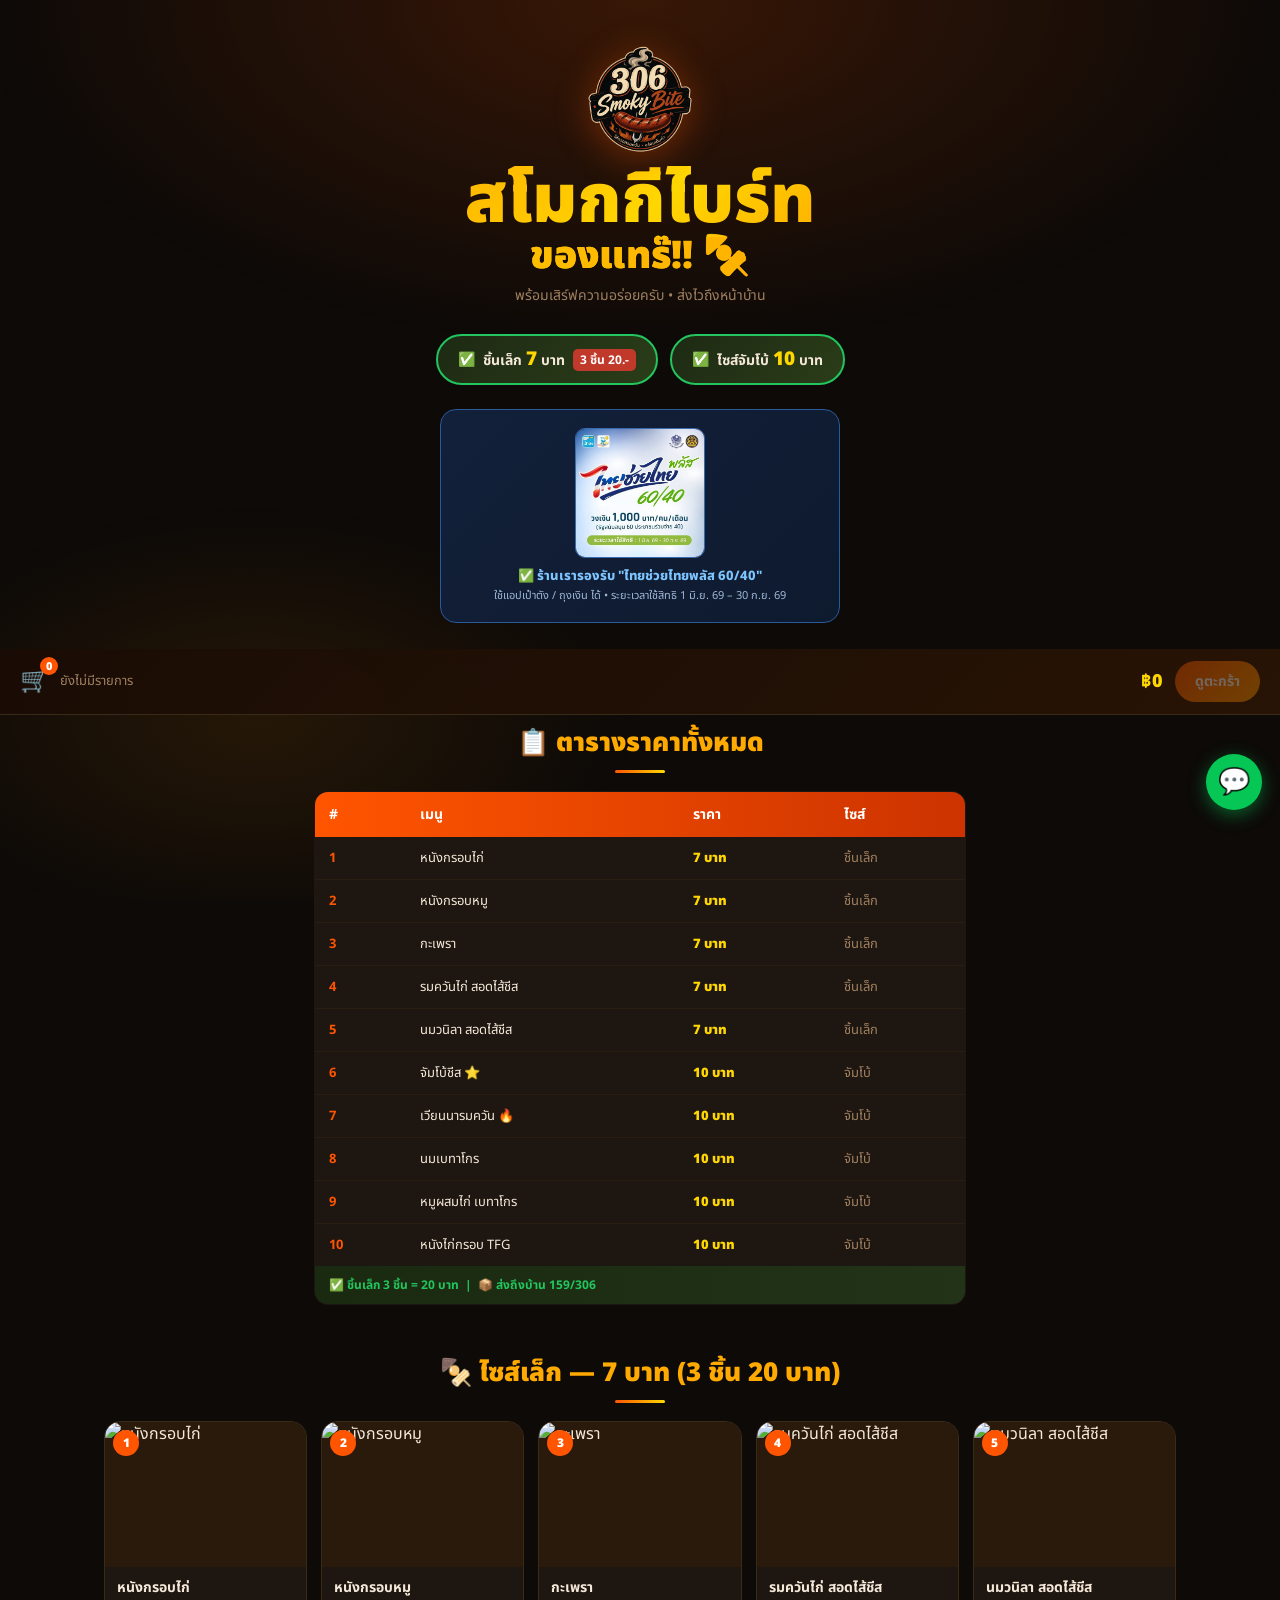
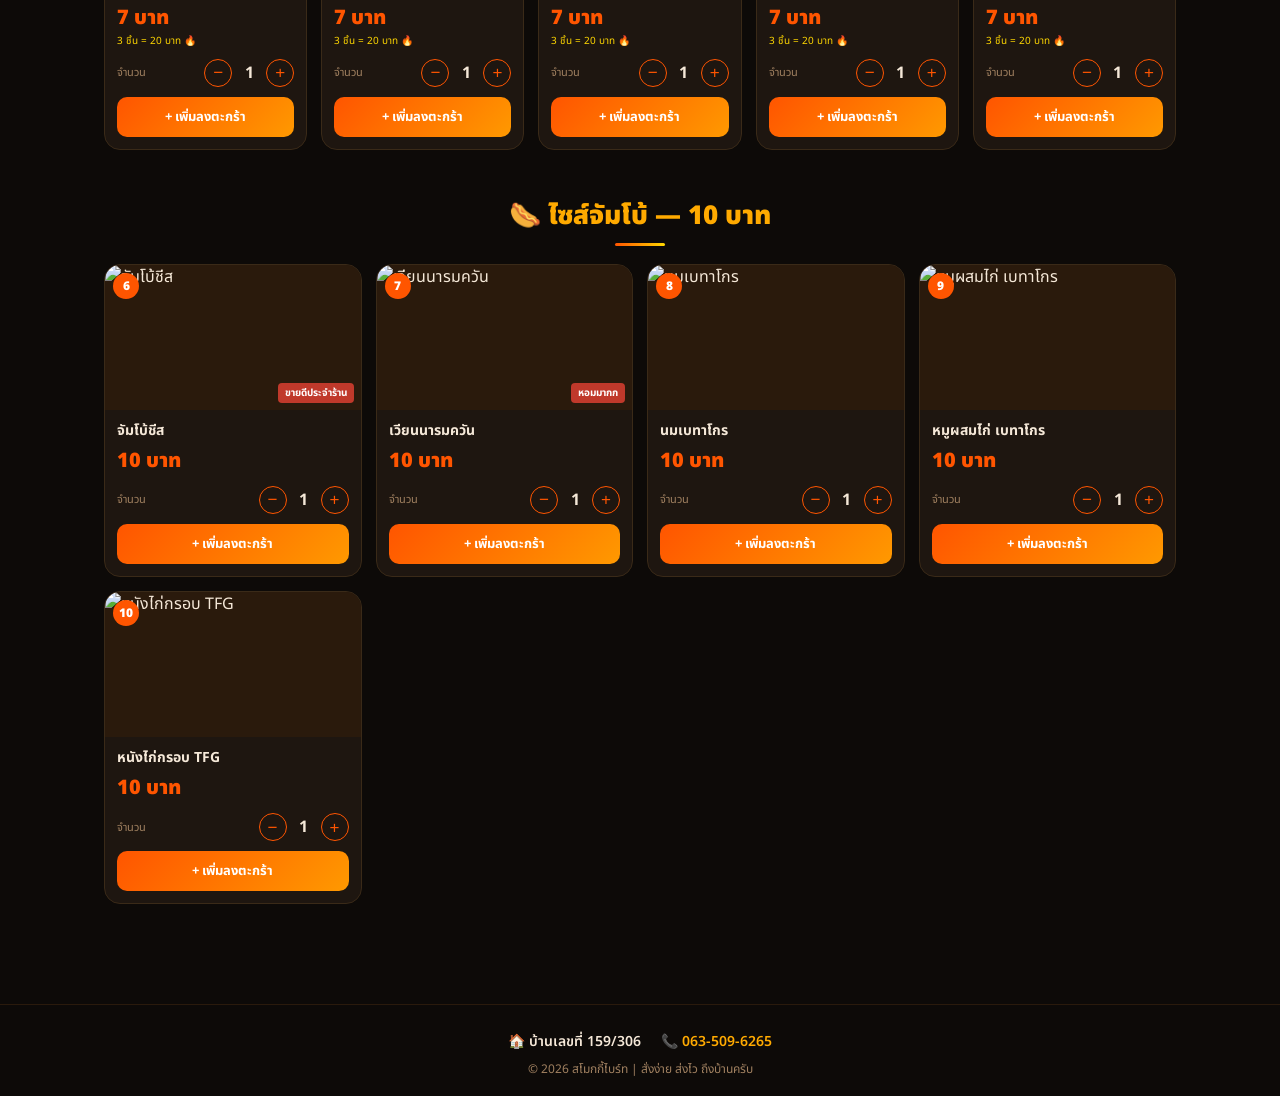
==== index.html @ 05c61c00 "Add files via upload" ====
<!DOCTYPE html>
<html lang="th">
<head>
<meta charset="UTF-8">
<meta name="viewport" content="width=device-width, initial-scale=1.0">
<title>สโมกกี้ไบร์ท 🔥 สั่งได้เลย!</title>
<link href="https://fonts.googleapis.com/css2?family=Noto+Sans+Thai:wght@300;400;600;700;900&display=swap" rel="stylesheet">
<link rel="stylesheet" href="styles.css">
<link rel="icon" type="image/png" href="logo.png">
</head>
<body>

<!-- ════ HEADER ════ -->
<div class="header">
  <img class="logo" src="logo.png" alt="306 Smoky Bite">
  <h1>สโมกกี้ไบร์ท<span>ของแทร๊!! 🍢</span></h1>
  <p class="header-sub">พร้อมเสิร์ฟความอร่อยครับ • ส่งไวถึงหน้าบ้าน</p>
</div>

<!-- ════ PROMO BAR ════ -->
<div class="promo-bar">
  <div class="badge"><span>✅</span><span>ชิ้นเล็ก <span class="price">7</span> บาท</span><span class="ptag">3 ชิ้น 20.-</span></div>
  <div class="badge"><span>✅</span><span>ไซส์จัมโบ้ <span class="price">10</span> บาท</span></div>
</div>

<!-- ════ THAI CHAI THAI PLUS BANNER ════ -->
<div class="gov-banner">
  <img src="thaichaithai-promo.jpg" alt="ไทยช่วยไทยพลัส 60/40" width="130" loading="lazy">
  <div class="gov-banner-text">
    <div class="gov-banner-title">✅ ร้านเรารองรับ "ไทยช่วยไทยพลัส 60/40"</div>
    <div class="gov-banner-sub">ใช้แอปเป๋าตัง / ถุงเงิน ได้ • ระยะเวลาใช้สิทธิ 1 มิ.ย. 69 – 30 ก.ย. 69</div>
  </div>
</div>

<!-- ════ CART BAR ════ -->
<div class="cart-bar">
  <div class="cart-info">
    <div class="cart-icon">🛒<span class="cart-count" id="cartCount">0</span></div>
    <div class="cart-summary" id="cartSummary">ยังไม่มีรายการ</div>
  </div>
  <div class="cart-total" id="cartTotal">฿0</div>
  <button class="btn-checkout" id="btnCheckout" onclick="openCart()" disabled>ดูตะกร้า</button>
</div>

<!-- ════ PRICE TABLE ════ -->
<div class="section-title">📋 ตารางราคาทั้งหมด</div>
<div class="price-table-wrap">
  <table class="price-table">
    <thead><tr><th>#</th><th>เมนู</th><th>ราคา</th><th>ไซส์</th></tr></thead>
    <tbody>
      <tr><td class="num-col">1</td><td>หนังกรอบไก่</td><td class="price-col">7 บาท</td><td class="size-col">ชิ้นเล็ก</td></tr>
      <tr><td class="num-col">2</td><td>หนังกรอบหมู</td><td class="price-col">7 บาท</td><td class="size-col">ชิ้นเล็ก</td></tr>
      <tr><td class="num-col">3</td><td>กะเพรา</td><td class="price-col">7 บาท</td><td class="size-col">ชิ้นเล็ก</td></tr>
      <tr><td class="num-col">4</td><td>รมควันไก่ สอดไส้ชีส</td><td class="price-col">7 บาท</td><td class="size-col">ชิ้นเล็ก</td></tr>
      <tr><td class="num-col">5</td><td>นมวนิลา สอดไส้ชีส</td><td class="price-col">7 บาท</td><td class="size-col">ชิ้นเล็ก</td></tr>
      <tr><td class="num-col">6</td><td>จัมโบ้ชีส ⭐</td><td class="price-col">10 บาท</td><td class="size-col">จัมโบ้</td></tr>
      <tr><td class="num-col">7</td><td>เวียนนารมควัน 🔥</td><td class="price-col">10 บาท</td><td class="size-col">จัมโบ้</td></tr>
      <tr><td class="num-col">8</td><td>นมเบทาโกร</td><td class="price-col">10 บาท</td><td class="size-col">จัมโบ้</td></tr>
      <tr><td class="num-col">9</td><td>หมูผสมไก่ เบทาโกร</td><td class="price-col">10 บาท</td><td class="size-col">จัมโบ้</td></tr>
      <tr><td class="num-col">10</td><td>หนังไก่กรอบ TFG</td><td class="price-col">10 บาท</td><td class="size-col">จัมโบ้</td></tr>
    </tbody>
    <tfoot><tr class="tfoot-row"><td colspan="4">✅ ชิ้นเล็ก 3 ชิ้น = 20 บาท &nbsp;|&nbsp; 📦 ส่งถึงบ้าน 159/306</td></tr></tfoot>
  </table>
</div>

<!-- ════ PRODUCT GRIDS ════ -->
<div class="section-title">🍢 ไซส์เล็ก — 7 บาท (3 ชิ้น 20 บาท)</div>
<div class="container">
  <div class="grid-5" id="grid-small"></div>
  <div class="section-title" style="padding-top:10px">🌭 ไซส์จัมโบ้ — 10 บาท</div>
  <div class="grid-4" id="grid-jumbo"></div>
</div>

<!-- ════ FOOTER ════ -->
<div class="footer">
  <div class="contact-row">
    <span>🏠 บ้านเลขที่ 159/306</span>
    <span>📞 <a href="tel:0635096265">063-509-6265</a></span>
  </div>
  © 2026 สโมกกี้ไบร์ท | สั่งง่าย ส่งไว ถึงบ้านครับ
</div>

<!-- ════ LINE FAB ════ -->
<a class="line-fab" href="https://line.me/ti/p/@651yehql" target="_blank">💬</a>

<!-- ════ TOAST ════ -->
<div class="toast" id="toast"></div>

<!-- ════ CART MODAL ════ -->
<div class="modal-bg" id="modalBg" onclick="closeCartOutside(event)">
  <div class="modal">
    <div class="modal-head">
      <div class="modal-head-left">
        <div class="modal-head-icon">🛒</div>
        <div>
          <h2>ตะกร้าสินค้า</h2>
          <div class="modal-head-sub" id="modalHeadSub">กำลังโหลด...</div>
        </div>
      </div>
      <button class="modal-close" onclick="closeCart()">✕</button>
    </div>
    <div class="modal-body" id="modalBody"></div>
    <div class="modal-foot">
      <button class="btn-line" id="btnLine" onclick="sendToLine()">
        <span>💬</span>
        <span>
          สั่งผ่าน LINE ทันที!
          <span class="btn-line-sub">กดเพื่อส่งออเดอร์ไปหาร้าน</span>
        </span>
      </button>
    </div>
  </div>
</div>

<script src="main.js"></script>
</body>
</html>
---- styles.css ----
:root{
  --fire:#ff5500;--fire2:#ffaa00;--gold:#ffd700;
  --dark:#0d0a08;--dark2:#1a1208;--card:#1e1610;
  --border:#3a2a18;--text:#f5e8d8;--muted:#a08060;--green:#22c55e;
  --modal-bg:#12100e;--modal-card:#1c1812;--modal-border:#2e2018;
  --input-bg:#0e0c0a;
}
*{margin:0;padding:0;box-sizing:border-box;}
img{max-width:100%;}
body{background:var(--dark);color:var(--text);font-family:"Noto Sans Thai",sans-serif;min-height:100vh;overflow-x:hidden;}
body::before{content:"";position:fixed;inset:0;background:radial-gradient(ellipse 80% 60% at 50% 0%,rgba(255,85,0,0.18) 0%,transparent 65%),radial-gradient(ellipse 50% 40% at 20% 80%,rgba(255,140,0,0.10) 0%,transparent 60%);pointer-events:none;z-index:0;}
.header{position:relative;z-index:1;text-align:center;padding:40px 20px 28px;}
.logo{width:clamp(84px,18vw,120px);height:clamp(84px,18vw,120px);object-fit:contain;display:block;margin:0 auto 6px;filter:drop-shadow(0 6px 18px rgba(255,85,0,0.35));animation:logoFloat 3s ease-in-out infinite;}
@keyframes logoFloat{0%,100%{transform:translateY(0)}50%{transform:translateY(-5px)}}
.header h1{font-size:clamp(34px,8vw,68px);font-weight:900;background:linear-gradient(135deg,#ff7700,#ffd700,#ff5500);-webkit-background-clip:text;-webkit-text-fill-color:transparent;background-clip:text;line-height:1.05;}
.header h1 span{display:block;font-size:clamp(20px,4vw,38px);background:linear-gradient(90deg,#ffd700,#ff9900);-webkit-background-clip:text;background-clip:text;-webkit-text-fill-color:transparent;}
.header-sub{margin-top:8px;color:var(--muted);font-size:14px;}
.promo-bar{position:relative;z-index:1;display:flex;gap:12px;justify-content:center;flex-wrap:wrap;padding:0 20px 24px;}
.gov-banner{position:relative;z-index:1;width:calc(100% - 40px);max-width:400px;margin:0 auto 26px;padding:18px 20px;display:flex;flex-direction:column;align-items:center;text-align:center;gap:10px;background:linear-gradient(135deg,#12203a,#0e1a2e);border:1.5px solid #2a5a9a;border-radius:16px;}
.gov-banner img{display:block;width:130px;height:auto;max-width:100%;border-radius:10px;object-fit:contain;border:1px solid #3a6ab0;}
.gov-banner-text{width:100%;}
.gov-banner-title{font-size:13px;font-weight:800;color:#7ec4ff;margin-bottom:3px;line-height:1.3;}
.gov-banner-sub{font-size:11px;color:#9fb8d8;line-height:1.4;}
.badge{background:linear-gradient(135deg,#1e2a14,#2a3d18);border:2px solid var(--green);border-radius:50px;padding:9px 20px;display:flex;align-items:center;gap:8px;font-size:14px;font-weight:700;}
.badge .price{color:var(--gold);font-size:19px;font-weight:900;}
.badge .ptag{background:#c0392b;color:white;border-radius:5px;padding:2px 7px;font-size:12px;}
.cart-bar{position:sticky;top:0;z-index:100;background:linear-gradient(135deg,#1a0c05ee,#2a1505ee);backdrop-filter:blur(10px);border-bottom:1px solid var(--border);padding:12px 20px;display:flex;align-items:center;justify-content:space-between;gap:12px;}
.cart-info{display:flex;align-items:center;gap:10px;flex:1;min-width:0;}
.cart-icon{font-size:24px;position:relative;}
.cart-count{position:absolute;top:-6px;right:-8px;background:var(--fire);color:white;width:18px;height:18px;border-radius:50%;font-size:11px;font-weight:900;display:flex;align-items:center;justify-content:center;}
.cart-summary{font-size:13px;color:var(--muted);white-space:nowrap;overflow:hidden;text-overflow:ellipsis;}
.cart-total{font-size:18px;font-weight:900;color:var(--gold);white-space:nowrap;}
.btn-checkout{padding:10px 20px;background:linear-gradient(135deg,#ff5500,#ff9900);border:none;border-radius:50px;color:white;font-family:inherit;font-size:14px;font-weight:700;cursor:pointer;white-space:nowrap;transition:opacity 0.2s,transform 0.15s;}
.btn-checkout:hover{opacity:0.88;transform:scale(0.97);}
.btn-checkout:disabled{opacity:0.35;cursor:default;transform:none;}
.section-title{position:relative;z-index:1;text-align:center;padding:8px 20px 18px;font-size:clamp(18px,4.5vw,26px);font-weight:900;color:var(--fire2);}
.section-title::after{content:"";display:block;width:50px;height:3px;background:linear-gradient(90deg,var(--fire),var(--gold));border-radius:2px;margin:7px auto 0;}
.container{position:relative;z-index:1;max-width:1100px;margin:0 auto;padding:0 14px 100px;}
.grid-5{display:grid;grid-template-columns:repeat(auto-fill,minmax(180px,1fr));gap:14px;margin-bottom:36px;}
.grid-4{display:grid;grid-template-columns:repeat(auto-fill,minmax(215px,1fr));gap:14px;}
.card{background:var(--card);border:1px solid var(--border);border-radius:16px;overflow:hidden;transition:transform 0.25s,box-shadow 0.25s,border-color 0.25s;}
.card:hover{transform:translateY(-4px);box-shadow:0 10px 28px rgba(255,100,0,0.22);border-color:var(--fire);}
.card-img-wrap{position:relative;height:145px;overflow:hidden;background:#2a1a0c;}
.card-img-wrap img{width:100%;height:100%;object-fit:cover;transition:transform 0.4s;display:block;}
.card:hover .card-img-wrap img{transform:scale(1.06);}
.card-num{position:absolute;top:8px;left:8px;background:var(--fire);color:white;width:26px;height:26px;border-radius:50%;display:flex;align-items:center;justify-content:center;font-weight:900;font-size:12px;z-index:2;}
.best-tag{position:absolute;bottom:7px;right:7px;background:#c0392b;color:white;font-size:10px;font-weight:700;padding:2px 7px;border-radius:4px;z-index:2;}
.card-body{padding:12px;}
.card-body h3{font-size:14px;font-weight:700;margin-bottom:6px;line-height:1.3;}
.card-price{font-size:20px;font-weight:900;color:var(--fire);}
.card-promo{font-size:10px;color:var(--gold);margin-bottom:10px;}
.qty-row{display:flex;align-items:center;gap:8px;margin:10px 0;}
.qty-row label{font-size:11px;color:var(--muted);flex:1;}
.qty-ctrl{display:flex;align-items:center;gap:6px;}
.qty-btn{width:28px;height:28px;border-radius:50%;border:1px solid var(--fire);background:transparent;color:var(--fire);font-size:17px;cursor:pointer;display:flex;align-items:center;justify-content:center;transition:background 0.2s,color 0.2s;line-height:1;}
.qty-btn:hover{background:var(--fire);color:white;}
.qty-num{font-size:16px;font-weight:700;min-width:22px;text-align:center;}
.opt-row{margin-bottom:10px;}
.opt-row label{display:block;font-size:11px;color:var(--muted);margin-bottom:6px;}
.sauce-grid{display:grid;grid-template-columns:1fr 1fr;gap:5px;}
.sauce-chk{display:flex;align-items:center;gap:0;cursor:pointer;}
.sauce-chk input[type=checkbox]{display:none;}
.sauce-chk span{
  display:flex;align-items:center;gap:5px;
  padding:5px 8px;width:100%;
  border-radius:8px;font-size:11px;font-weight:600;
  border:1.5px solid var(--border);color:var(--muted);
  transition:all 0.15s;cursor:pointer;user-select:none;line-height:1.2;
}
.sauce-chk input[type=checkbox]:checked + span{
  border-color:var(--fire2);color:var(--fire2);background:rgba(255,170,0,0.10);
}
.btn-add{width:100%;padding:10px;border:none;border-radius:10px;background:linear-gradient(135deg,#ff5500,#ff9900);color:white;font-family:inherit;font-size:13px;font-weight:700;cursor:pointer;transition:opacity 0.2s,transform 0.15s;}
.btn-add:hover{opacity:0.87;transform:scale(0.98);}
.btn-add:active{transform:scale(0.95);}
.btn-add.added{background:linear-gradient(135deg,#22c55e,#16a34a);}
.price-table-wrap{position:relative;z-index:1;max-width:680px;margin:0 auto 40px;padding:0 14px;}
.price-table{width:100%;border-collapse:collapse;background:var(--card);border-radius:14px;overflow:hidden;border:1px solid var(--border);}
.price-table thead tr{background:linear-gradient(90deg,#ff5500,#cc3300);}
.price-table th{padding:12px 14px;text-align:left;font-size:14px;color:white;font-weight:700;}
.price-table td{padding:11px 14px;border-bottom:1px solid #2a1e12;font-size:13px;}
.price-table tr:last-child td{border-bottom:none;}
.price-table tr:hover td{background:rgba(255,85,0,0.05);}
.num-col{color:var(--fire);font-weight:700;}
.price-col{color:var(--gold);font-weight:900;font-size:15px;}
.size-col{color:var(--muted);font-size:11px;}
.tfoot-row{background:linear-gradient(90deg,#1a2a10,#223318);}
.tfoot-row td{color:var(--green);font-weight:700;font-size:12px;padding:10px 14px;}
.veg-row{display:flex;align-items:center;gap:10px;margin-bottom:10px;}
.veg-row label{font-size:11px;color:var(--muted);}
.veg-options{display:flex;gap:8px;}
.veg-opt{display:flex;align-items:center;gap:4px;cursor:pointer;}
.veg-opt input[type=radio]{display:none;}
.veg-opt span{padding:4px 12px;border-radius:20px;font-size:12px;font-weight:700;border:1.5px solid var(--border);color:var(--muted);transition:all 0.2s;cursor:pointer;user-select:none;}
.veg-opt input[type=radio]:checked + span{border-color:var(--green);color:var(--green);background:rgba(34,197,94,0.12);}
.footer{position:relative;z-index:1;text-align:center;padding:18px;border-top:1px solid #2a1a0c;color:var(--muted);font-size:12px;}
.footer a{color:var(--fire2);text-decoration:none;}
.contact-row{display:flex;justify-content:center;gap:20px;flex-wrap:wrap;margin:8px 0;}
.contact-row span{font-size:14px;color:var(--text);font-weight:600;}
.line-fab{position:fixed;right:18px;bottom:90px;width:56px;height:56px;background:#06c755;border-radius:50%;display:flex;align-items:center;justify-content:center;font-size:26px;text-decoration:none;box-shadow:0 5px 18px rgba(6,199,85,0.45);z-index:200;transition:transform 0.2s;animation:pulse-g 2.5s infinite;}
.line-fab:hover{transform:scale(1.1);}
@keyframes pulse-g{0%,100%{box-shadow:0 5px 18px rgba(6,199,85,0.45)}50%{box-shadow:0 5px 30px rgba(6,199,85,0.75)}}
.toast{position:fixed;top:20px;left:50%;transform:translateX(-50%) translateY(-80px);background:linear-gradient(135deg,#ff5500,#ff9900);color:white;padding:12px 24px;border-radius:50px;font-weight:700;font-size:14px;z-index:9999;transition:transform 0.35s cubic-bezier(.34,1.56,.64,1);white-space:nowrap;pointer-events:none;}
.toast.show{transform:translateX(-50%) translateY(0);}

/* ════ PRO MODAL ════ */
.modal-bg{display:none;position:fixed;inset:0;background:rgba(0,0,0,0.82);backdrop-filter:blur(8px);z-index:500;align-items:flex-end;justify-content:center;}
.modal-bg.open{display:flex;}
.modal{background:var(--modal-bg);border-radius:28px 28px 0 0;width:100%;max-width:560px;max-height:92vh;display:flex;flex-direction:column;border-top:1px solid rgba(255,120,0,0.35);box-shadow:0 -20px 60px rgba(0,0,0,0.7),0 -2px 0 rgba(255,100,0,0.25);animation:slideUp 0.38s cubic-bezier(.22,.8,.25,1);}
@keyframes slideUp{from{transform:translateY(100%);opacity:0}to{transform:translateY(0);opacity:1}}
.modal-head{padding:20px 24px 16px;display:flex;align-items:center;justify-content:space-between;border-bottom:1px solid var(--modal-border);flex-shrink:0;}
.modal-head-left{display:flex;align-items:center;gap:12px;}
.modal-head-icon{width:38px;height:38px;border-radius:10px;background:rgba(255,85,0,0.15);border:1px solid rgba(255,85,0,0.25);display:flex;align-items:center;justify-content:center;font-size:18px;}
.modal-head h2{font-size:17px;font-weight:800;color:var(--text);}
.modal-head-sub{font-size:11px;color:var(--muted);margin-top:1px;}
.modal-close{width:32px;height:32px;border-radius:8px;background:rgba(255,255,255,0.06);border:1px solid var(--modal-border);color:var(--muted);font-size:16px;cursor:pointer;display:flex;align-items:center;justify-content:center;transition:background 0.2s,color 0.2s;}
.modal-close:hover{background:rgba(255,255,255,0.12);color:var(--text);}
.modal-body{overflow-y:auto;flex:1;padding:0;}
.modal-body::-webkit-scrollbar{width:4px;}
.modal-body::-webkit-scrollbar-track{background:transparent;}
.modal-body::-webkit-scrollbar-thumb{background:var(--border);border-radius:4px;}
.cart-items-section{padding:16px 24px;}
.cart-item{display:flex;align-items:center;gap:14px;padding:14px 0;border-bottom:1px solid var(--modal-border);}
.cart-item:last-child{border-bottom:none;}
.ci-img{width:58px;height:58px;border-radius:12px;object-fit:cover;flex-shrink:0;border:1px solid var(--modal-border);}
.ci-info{flex:1;min-width:0;}
.ci-name{font-size:14px;font-weight:700;line-height:1.3;margin-bottom:3px;}
.ci-sauce{font-size:11px;color:var(--muted);display:inline-flex;align-items:center;gap:6px;background:rgba(255,255,255,0.04);border:1px solid var(--modal-border);border-radius:20px;padding:2px 8px;margin-bottom:8px;}
.ci-controls{display:flex;align-items:center;gap:10px;}
.ci-qbtn{width:26px;height:26px;border-radius:8px;border:1px solid var(--modal-border);background:rgba(255,255,255,0.04);color:var(--text);font-size:15px;cursor:pointer;display:flex;align-items:center;justify-content:center;transition:background 0.15s,border-color 0.15s;}
.ci-qbtn:hover{background:rgba(255,85,0,0.15);border-color:var(--fire);}
.ci-qnum{font-size:14px;font-weight:700;min-width:24px;text-align:center;}
.ci-right{display:flex;flex-direction:column;align-items:flex-end;gap:8px;flex-shrink:0;}
.ci-price{font-size:16px;font-weight:800;color:var(--gold);}
.ci-del{background:none;border:none;color:rgba(255,80,80,0.5);font-size:16px;cursor:pointer;padding:2px;line-height:1;transition:color 0.15s;}
.ci-del:hover{color:#ff5555;}
.cart-empty{display:flex;flex-direction:column;align-items:center;justify-content:center;padding:52px 20px;gap:10px;}
.cart-empty-icon{font-size:52px;opacity:0.35;}
.cart-empty-text{font-size:15px;color:var(--muted);font-weight:600;}
.cart-empty-sub{font-size:12px;color:#6a5040;}
.section-divider{display:flex;align-items:center;gap:10px;padding:0 24px;margin:4px 0;}
.section-divider::before,.section-divider::after{content:"";flex:1;height:1px;background:var(--modal-border);}
.section-divider span{font-size:10px;font-weight:700;letter-spacing:0.08em;color:var(--muted);text-transform:uppercase;white-space:nowrap;}
.order-summary{margin:0 16px 8px;background:var(--modal-card);border:1px solid var(--modal-border);border-radius:16px;overflow:hidden;}
.os-header{padding:12px 16px;background:rgba(255,85,0,0.08);border-bottom:1px solid var(--modal-border);font-size:12px;font-weight:700;color:var(--fire2);letter-spacing:0.04em;display:flex;align-items:center;gap:6px;}
.os-item{display:flex;justify-content:space-between;align-items:baseline;padding:10px 16px;border-bottom:1px solid rgba(46,32,24,0.6);font-size:13px;}
.os-item:last-child{border-bottom:none;}
.os-item-left{flex:1;min-width:0;}
.os-item-name{font-weight:600;margin-bottom:2px;}
.os-item-detail{font-size:10px;color:var(--muted);}
.os-item-price{font-weight:800;color:var(--gold);margin-left:12px;white-space:nowrap;}
.os-promo-tag{display:inline-block;font-size:9px;font-weight:700;background:rgba(255,85,0,0.18);color:var(--fire2);border-radius:4px;padding:1px 5px;margin-left:4px;vertical-align:middle;}
.os-total-row{display:flex;justify-content:space-between;align-items:center;padding:14px 16px;background:rgba(255,85,0,0.06);border-top:1px solid rgba(255,85,0,0.2);}
.os-total-label{font-size:13px;color:var(--muted);font-weight:600;}
.os-total-amount{font-size:24px;font-weight:900;color:var(--gold);}
.os-total-note{font-size:10px;color:var(--muted);text-align:right;margin-top:1px;}
.delivery-section{margin:0 16px 16px;background:var(--modal-card);border:1px solid var(--modal-border);border-radius:16px;overflow:hidden;}
.ds-header{padding:12px 16px;background:rgba(34,197,94,0.07);border-bottom:1px solid var(--modal-border);font-size:12px;font-weight:700;color:var(--green);letter-spacing:0.04em;display:flex;align-items:center;gap:6px;}
.ds-body{padding:14px 16px;}
.field-row{display:grid;grid-template-columns:1fr 1fr;gap:10px;margin-bottom:10px;}
.field-row.full{grid-template-columns:1fr;}
.field-wrap{display:flex;flex-direction:column;gap:5px;}
.field-label{font-size:10px;font-weight:700;letter-spacing:0.06em;color:var(--muted);text-transform:uppercase;}
.field-required{color:#e74c3c;margin-left:2px;}
.field-input{padding:11px 14px;background:var(--input-bg);border:1px solid var(--modal-border);border-radius:10px;color:var(--text);font-family:inherit;font-size:14px;transition:border-color 0.2s,box-shadow 0.2s;}
.field-input::placeholder{color:#4a3020;}
.field-input:focus{outline:none;border-color:rgba(255,85,0,0.5);box-shadow:0 0 0 3px rgba(255,85,0,0.08);}
.field-input.err{border-color:rgba(231,76,60,0.6);}
.field-textarea{resize:none;font-family:inherit;line-height:1.5;}
.field-err{font-size:10px;color:#e74c3c;margin-top:2px;display:none;}
.field-input.err ~ .field-err{display:block;}
.modal-foot{padding:14px 20px 24px;border-top:1px solid var(--modal-border);flex-shrink:0;}
.btn-line{width:100%;padding:15px;border:none;border-radius:14px;background:linear-gradient(135deg,#06c755,#04a844);color:white;font-family:inherit;font-size:16px;font-weight:700;cursor:pointer;transition:opacity 0.2s,transform 0.15s;display:flex;align-items:center;justify-content:center;gap:8px;letter-spacing:0.02em;}
.btn-line:hover{opacity:0.9;transform:scale(0.99);}
.btn-line:active{transform:scale(0.97);}
.btn-line-sub{font-size:11px;opacity:0.75;font-weight:400;display:block;margin-top:2px;}
.count-chip{display:inline-flex;align-items:center;justify-content:center;background:rgba(255,85,0,0.18);color:var(--fire2);border-radius:20px;padding:2px 8px;font-size:11px;font-weight:700;margin-left:4px;}
.modal-sauce-section{margin:0 16px 8px;background:var(--modal-card);border:1px solid var(--modal-border);border-radius:16px;overflow:hidden;}
.modal-sauce-item{padding:14px 16px;border-bottom:1px solid var(--modal-border);}
.modal-sauce-item:last-child{border-bottom:none;}
.msi-name{font-size:13px;font-weight:700;color:var(--fire2);margin-bottom:10px;display:flex;align-items:center;gap:6px;}
.msi-name::before{content:"🍢";font-size:12px;}
.msi-row{display:flex;align-items:flex-start;gap:10px;}
.msi-label{font-size:10px;font-weight:700;letter-spacing:0.06em;color:var(--muted);text-transform:uppercase;min-width:28px;padding-top:6px;}
.modal-sauce-grid{grid-template-columns:1fr 1fr 1fr;gap:4px;}
.msi-note{font-size:11px;color:var(--green);margin-top:10px;font-weight:600;display:flex;align-items:center;gap:4px;}
.success-screen{display:flex;flex-direction:column;align-items:center;justify-content:center;padding:48px 24px 32px;text-align:center;gap:0;min-height:300px;}
.success-glow{width:88px;height:88px;border-radius:50%;background:rgba(34,197,94,0.12);border:1px solid rgba(34,197,94,0.25);display:flex;align-items:center;justify-content:center;font-size:40px;margin-bottom:20px;animation:popIn 0.5s cubic-bezier(.34,1.56,.64,1);}
@keyframes popIn{0%{transform:scale(0);opacity:0}100%{transform:scale(1);opacity:1}}
.success-title{font-size:22px;font-weight:900;color:var(--green);margin-bottom:8px;}
.success-sub{font-size:13px;color:var(--muted);line-height:1.7;margin-bottom:20px;}
.success-countdown{font-size:12px;color:var(--fire2);font-weight:700;background:rgba(255,170,0,0.1);border:1px solid rgba(255,170,0,0.2);border-radius:20px;padding:5px 14px;margin-bottom:10px;}
.success-bar-wrap{width:120px;height:3px;background:rgba(255,255,255,0.08);border-radius:3px;overflow:hidden;}
.success-bar{height:100%;background:linear-gradient(90deg,var(--green),var(--fire2));border-radius:3px;width:100%;transition:width linear;}
@media(max-width:600px){.grid-5,.grid-4{grid-template-columns:repeat(2,1fr);}.cart-summary{display:none;}.field-row{grid-template-columns:1fr;}.modal{border-radius:20px 20px 0 0;}}
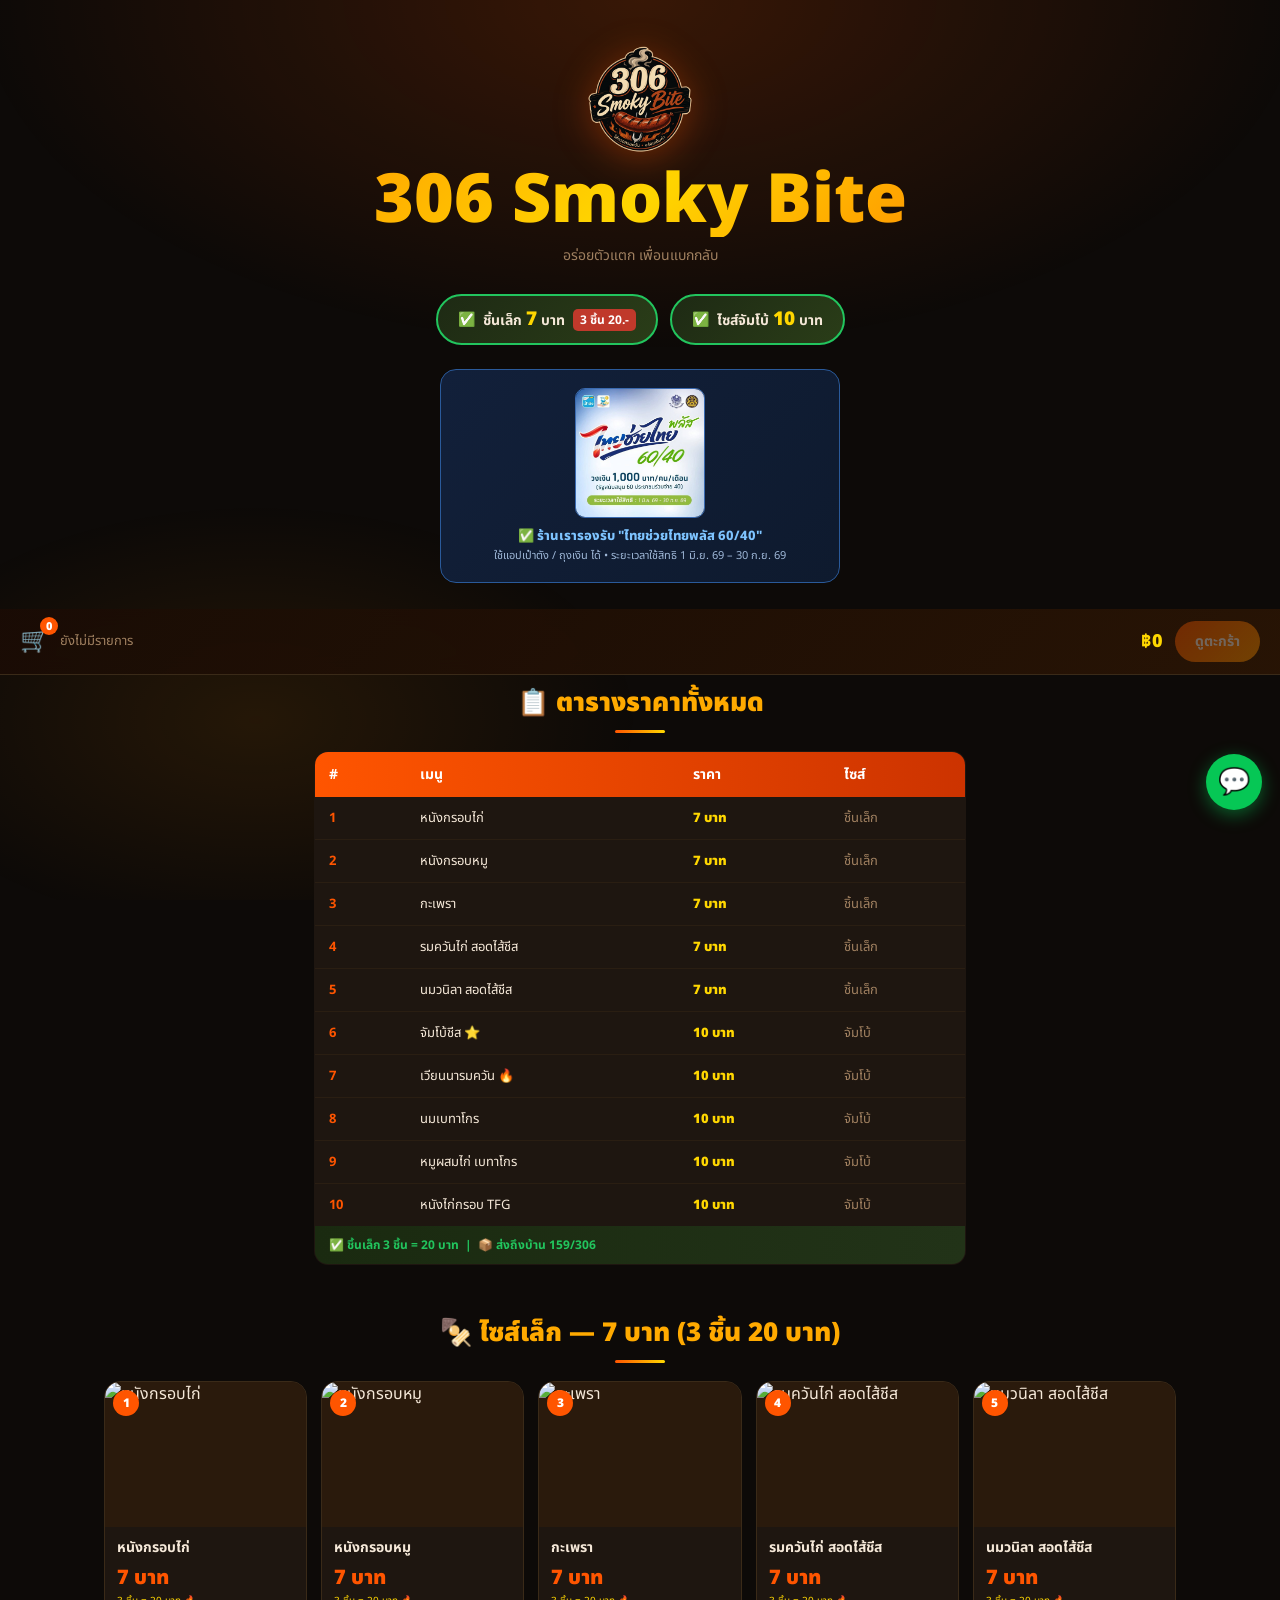
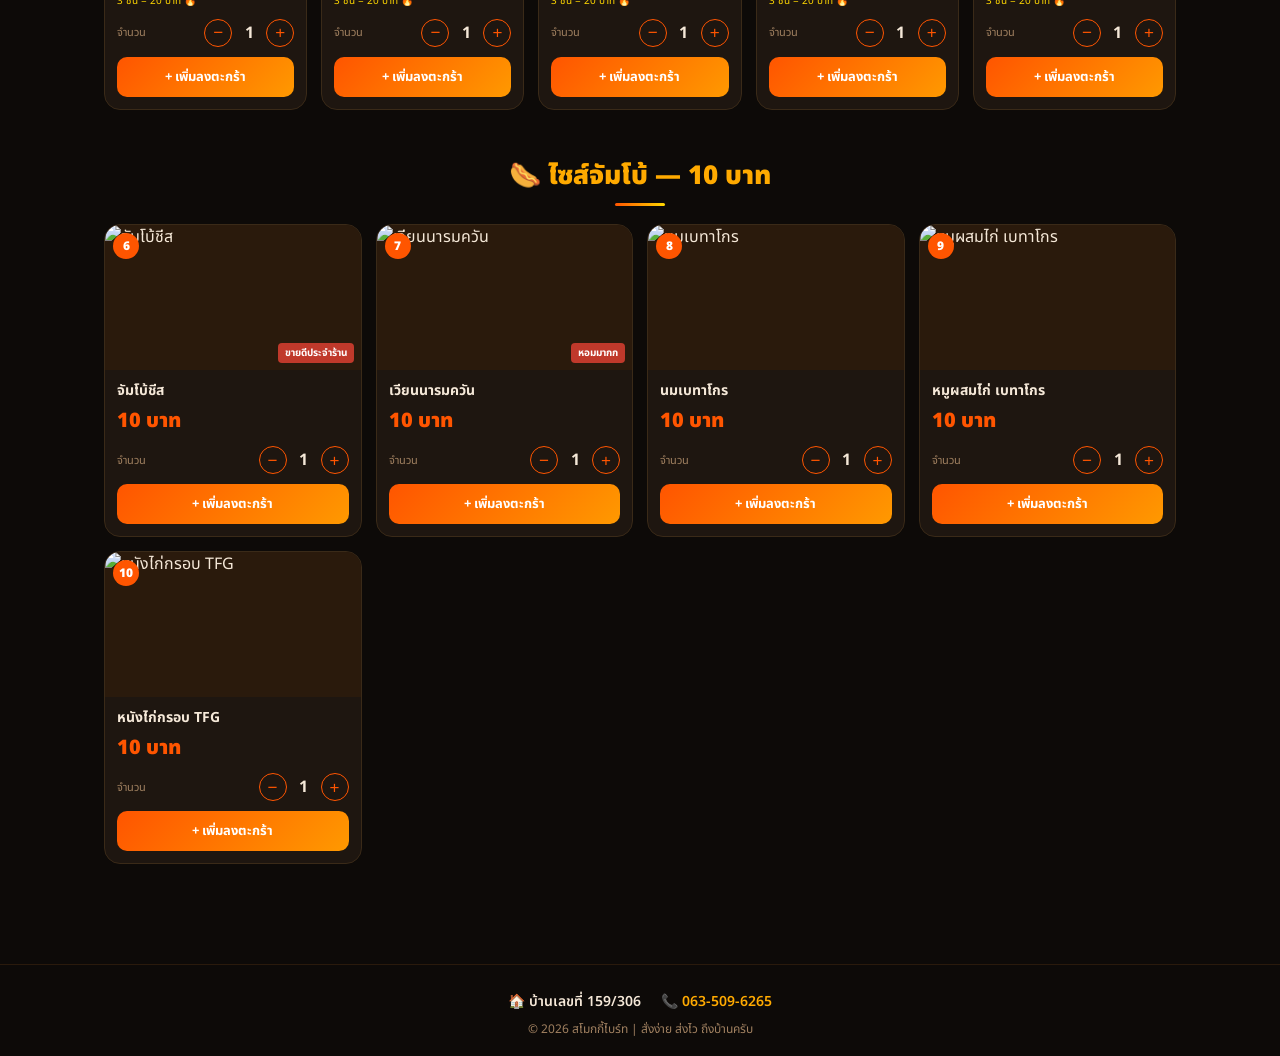
==== commit 018a1ac4: "Update index.html" ====
--- a/index.html
+++ b/index.html
@@ -13,8 +13,8 @@
 <!-- ════ HEADER ════ -->
 <div class="header">
   <img class="logo" src="logo.png" alt="306 Smoky Bite">
-  <h1>สโมกกี้ไบร์ท<span>ของแทร๊!! 🍢</span></h1>
-  <p class="header-sub">พร้อมเสิร์ฟความอร่อยครับ • ส่งไวถึงหน้าบ้าน</p>
+  <h1>306 Smoky Bite</h1>
+  <p class="header-sub">อร่อยตัวแตก เพื่อนแบกกลับ</p>
 </div>
 
 <!-- ════ PROMO BAR ════ -->
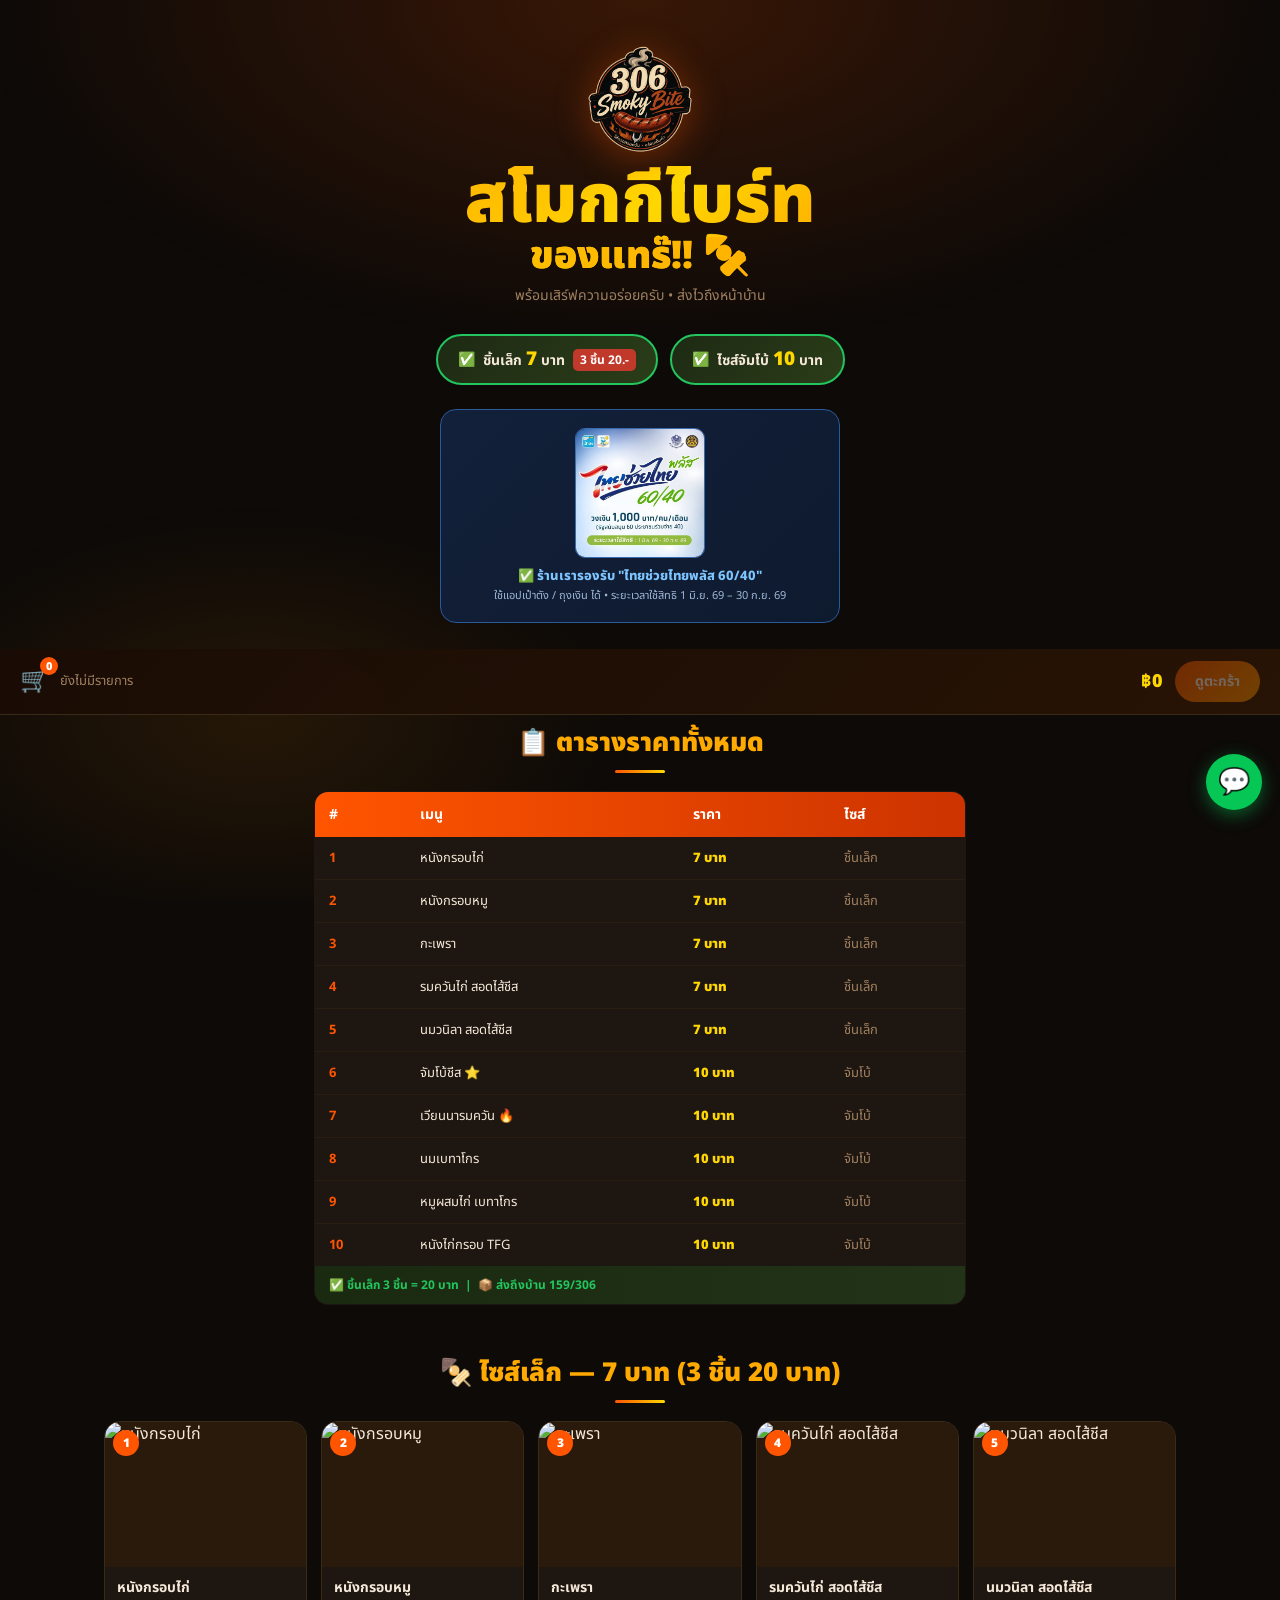
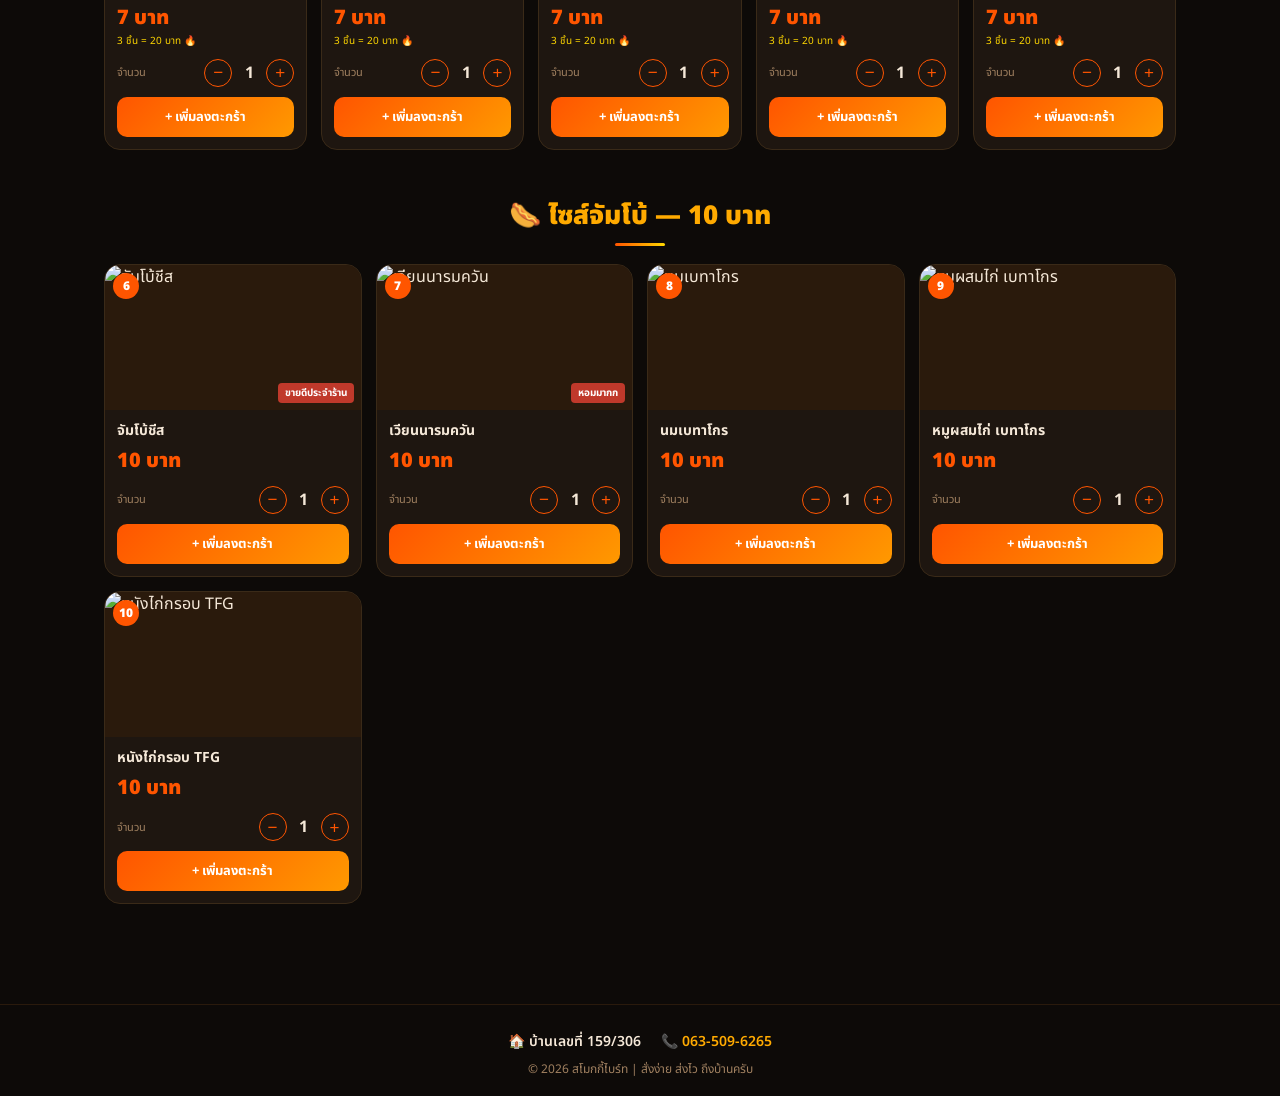
==== commit 8fff67d6: "Add files via upload" ====
--- a/index.html
+++ b/index.html
@@ -13,8 +13,8 @@
 <!-- ════ HEADER ════ -->
 <div class="header">
   <img class="logo" src="logo.png" alt="306 Smoky Bite">
-  <h1>306 Smoky Bite</h1>
-  <p class="header-sub">อร่อยตัวแตก เพื่อนแบกกลับ</p>
+  <h1>สโมกกี้ไบร์ท<span>ของแทร๊!! 🍢</span></h1>
+  <p class="header-sub">พร้อมเสิร์ฟความอร่อยครับ • ส่งไวถึงหน้าบ้าน</p>
 </div>
 
 <!-- ════ PROMO BAR ════ -->
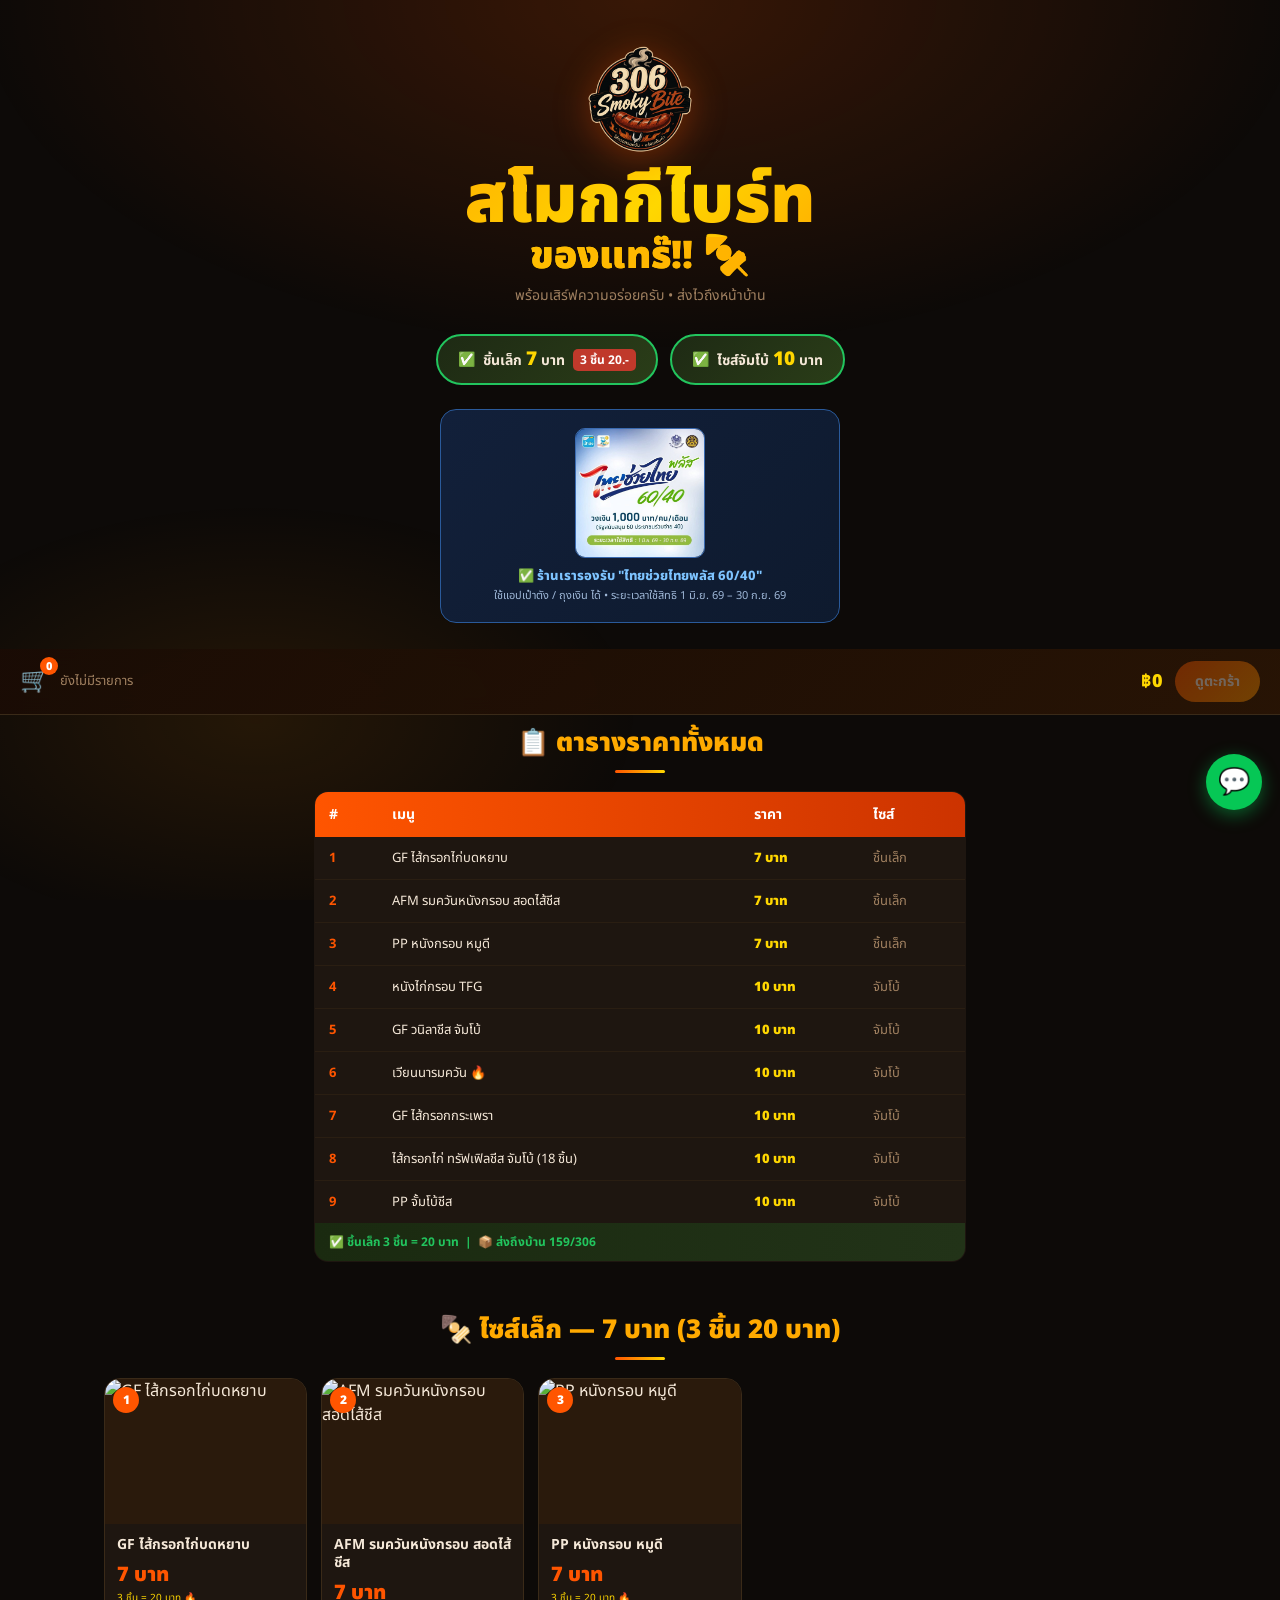
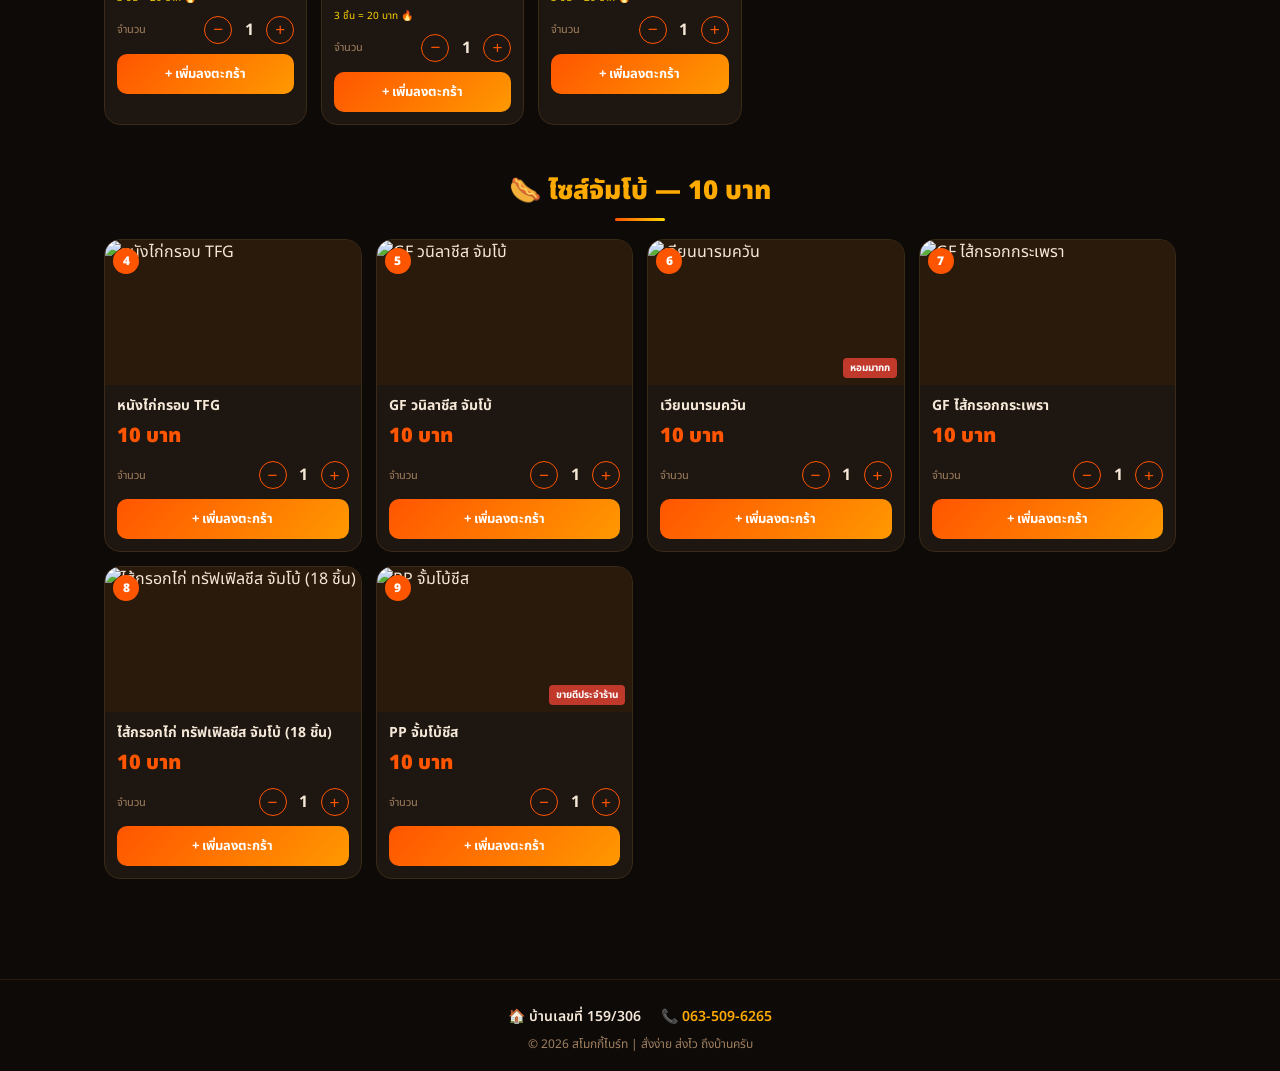
==== commit fe1d017b: "Update index.html" ====
--- a/index.html
+++ b/index.html
@@ -48,16 +48,17 @@
   <table class="price-table">
     <thead><tr><th>#</th><th>เมนู</th><th>ราคา</th><th>ไซส์</th></tr></thead>
     <tbody>
-      <tr><td class="num-col">1</td><td>หนังกรอบไก่</td><td class="price-col">7 บาท</td><td class="size-col">ชิ้นเล็ก</td></tr>
-      <tr><td class="num-col">2</td><td>หนังกรอบหมู</td><td class="price-col">7 บาท</td><td class="size-col">ชิ้นเล็ก</td></tr>
-      <tr><td class="num-col">3</td><td>กะเพรา</td><td class="price-col">7 บาท</td><td class="size-col">ชิ้นเล็ก</td></tr>
-      <tr><td class="num-col">4</td><td>รมควันไก่ สอดไส้ชีส</td><td class="price-col">7 บาท</td><td class="size-col">ชิ้นเล็ก</td></tr>
-      <tr><td class="num-col">5</td><td>นมวนิลา สอดไส้ชีส</td><td class="price-col">7 บาท</td><td class="size-col">ชิ้นเล็ก</td></tr>
-      <tr><td class="num-col">6</td><td>จัมโบ้ชีส ⭐</td><td class="price-col">10 บาท</td><td class="size-col">จัมโบ้</td></tr>
-      <tr><td class="num-col">7</td><td>เวียนนารมควัน 🔥</td><td class="price-col">10 บาท</td><td class="size-col">จัมโบ้</td></tr>
-      <tr><td class="num-col">8</td><td>นมเบทาโกร</td><td class="price-col">10 บาท</td><td class="size-col">จัมโบ้</td></tr>
-      <tr><td class="num-col">9</td><td>หมูผสมไก่ เบทาโกร</td><td class="price-col">10 บาท</td><td class="size-col">จัมโบ้</td></tr>
-      <tr><td class="num-col">10</td><td>หนังไก่กรอบ TFG</td><td class="price-col">10 บาท</td><td class="size-col">จัมโบ้</td></tr>
+      <tr><td class="num-col">1</td><td>GF ไส้กรอกไก่บดหยาบ</td><td class="price-col">7 บาท</td><td class="size-col">ชิ้นเล็ก</td></tr>
+  
+      <tr><td class="num-col">2</td><td>AFM รมควันหนังกรอบ สอดไส้ชีส</td><td class="price-col">7 บาท</td><td class="size-col">ชิ้นเล็ก</td></tr>
+     <tr><td class="num-col">3</td><td>PP หนังกรอบ หมูดี</td><td class="price-col">7 บาท</td><td class="size-col">ชิ้นเล็ก</td></tr>
+       <tr><td class="num-col">4</td><td>หนังไก่กรอบ TFG</td><td class="price-col">10 บาท</td><td class="size-col">จัมโบ้</td></tr>
+      <tr><td class="num-col">5</td><td>GF วนิลาชีส จัมโบ้</td><td class="price-col">10 บาท</td><td class="size-col">จัมโบ้</td></tr>
+      <tr><td class="num-col">6</td><td>เวียนนารมควัน 🔥</td><td class="price-col">10 บาท</td><td class="size-col">จัมโบ้</td></tr>
+      <tr><td class="num-col">7</td><td>GF ไส้กรอกกระเพรา</td><td class="price-col">10 บาท</td><td class="size-col">จัมโบ้</td></tr>
+      <tr><td class="num-col">8</td><td>ไส้กรอกไก่ ทรัฟเฟิลชีส จัมโบ้ (18 ชิ้น)</td><td class="price-col">10 บาท</td><td class="size-col">จัมโบ้</td></tr>
+       <tr><td class="num-col">9</td><td>PP จั้มโบ้ชีส</td><td class="price-col">10 บาท</td><td class="size-col">จัมโบ้</td></tr>
+   
     </tbody>
     <tfoot><tr class="tfoot-row"><td colspan="4">✅ ชิ้นเล็ก 3 ชิ้น = 20 บาท &nbsp;|&nbsp; 📦 ส่งถึงบ้าน 159/306</td></tr></tfoot>
   </table>
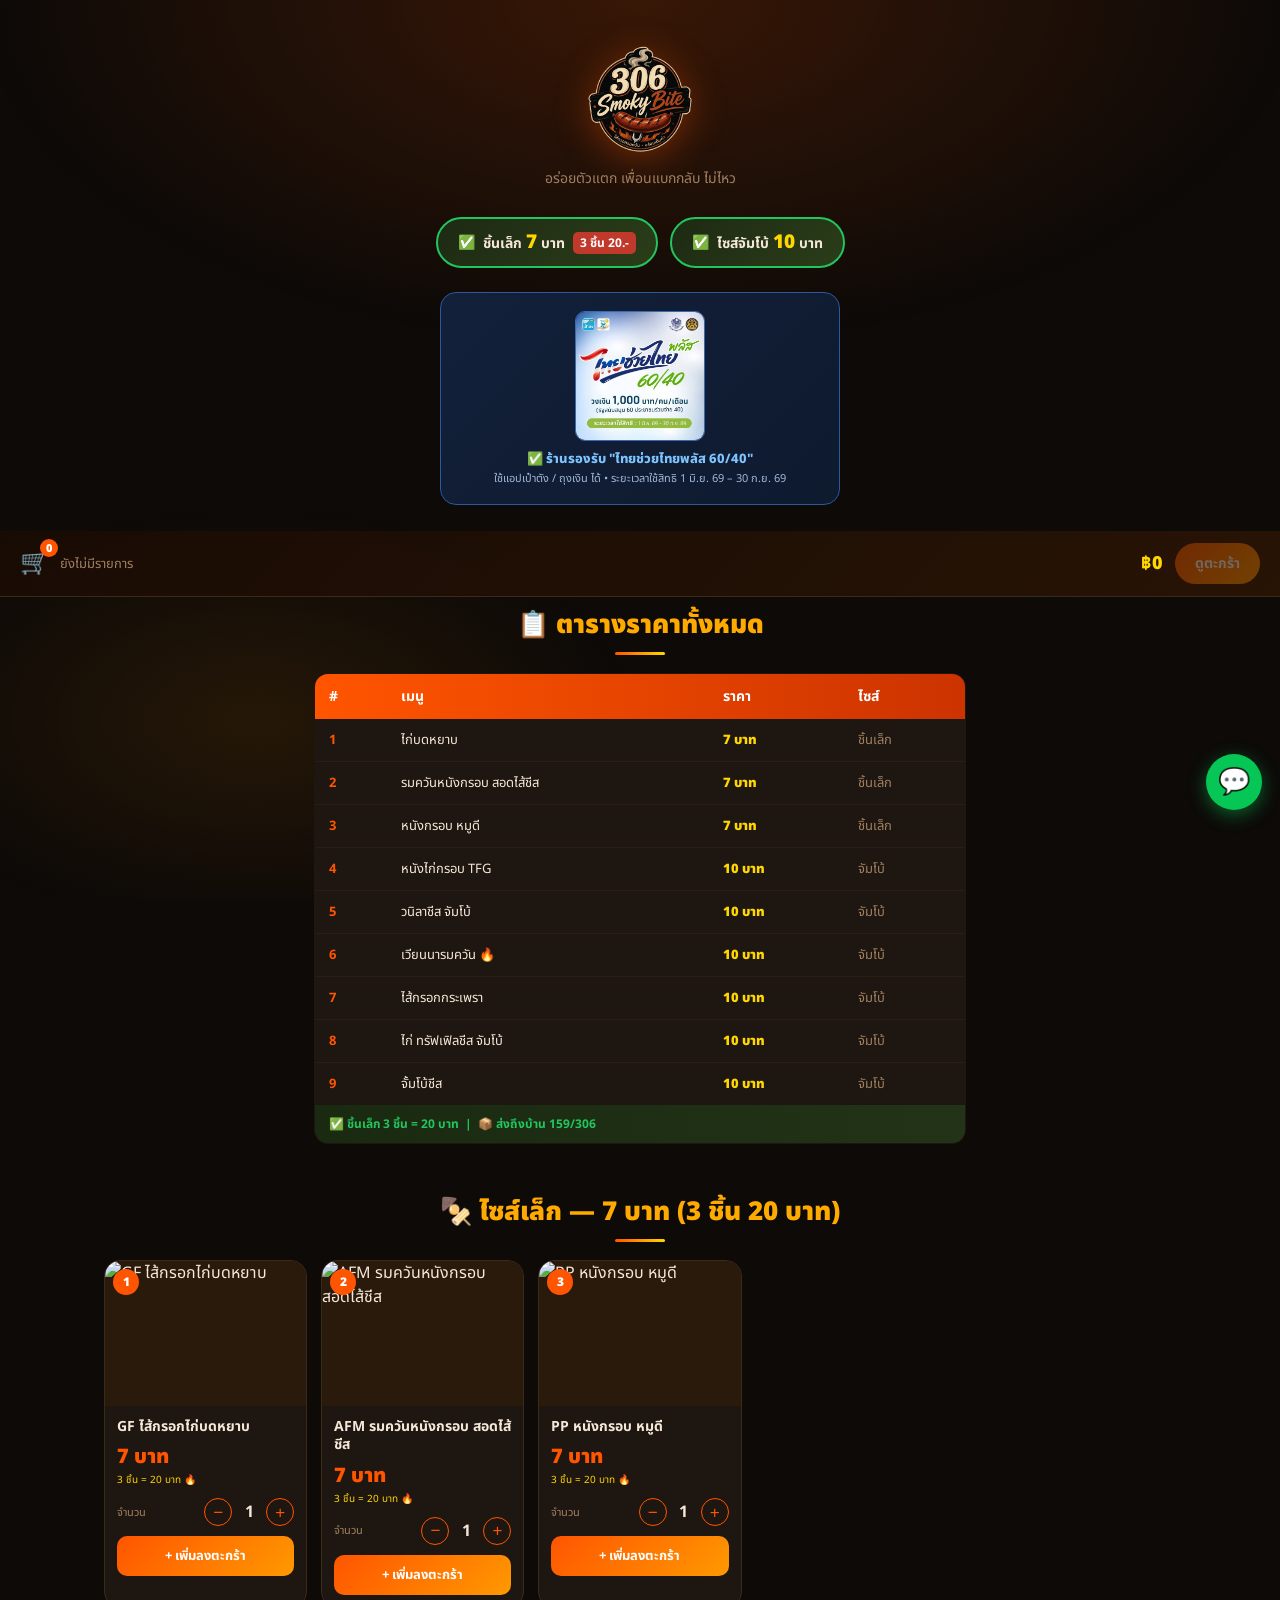
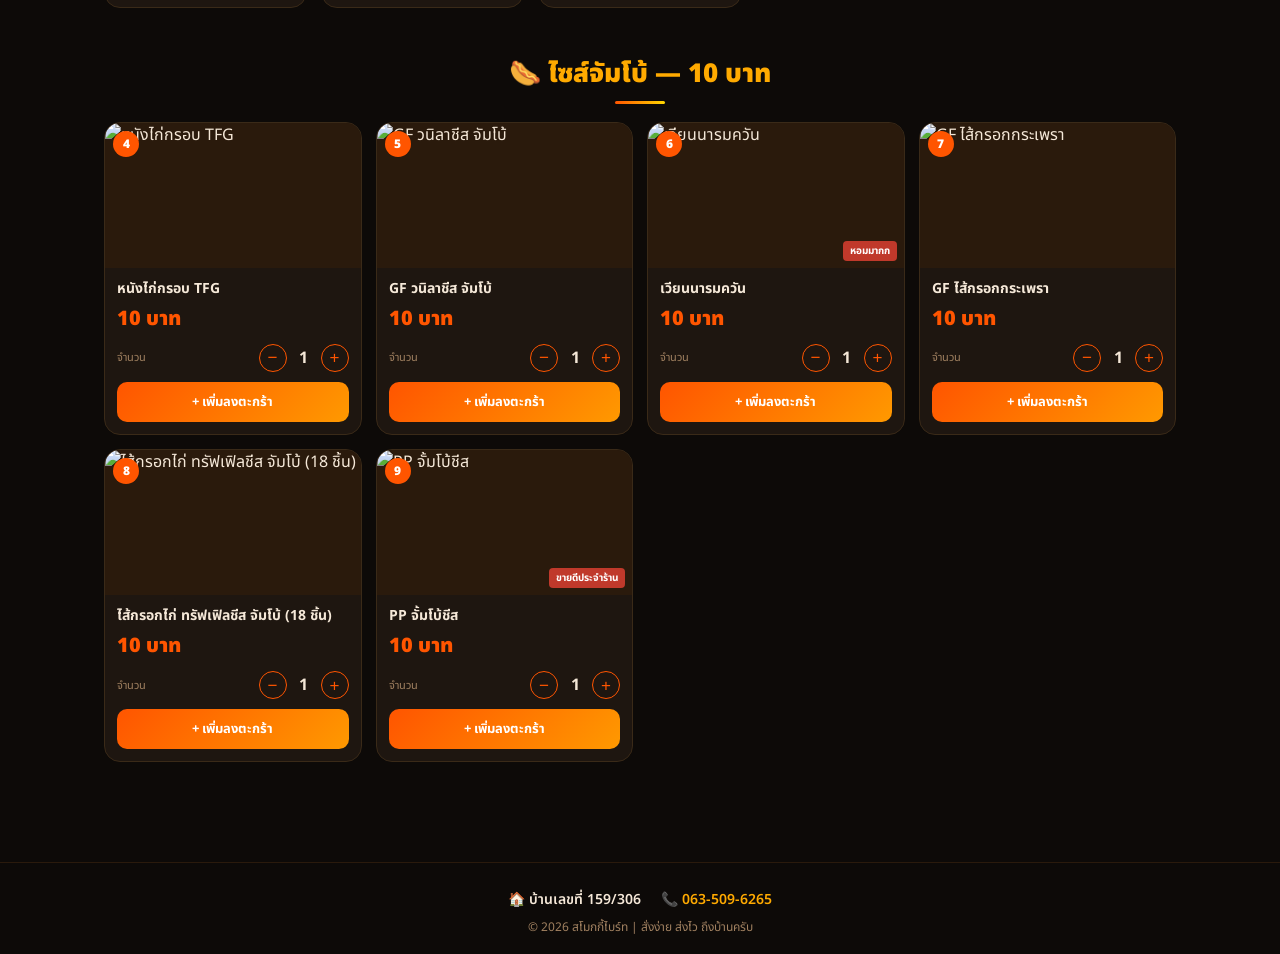
==== commit 1a5515d2: "Update index.html" ====
--- a/index.html
+++ b/index.html
@@ -13,8 +13,8 @@
 <!-- ════ HEADER ════ -->
 <div class="header">
   <img class="logo" src="logo.png" alt="306 Smoky Bite">
-  <h1>สโมกกี้ไบร์ท<span>ของแทร๊!! 🍢</span></h1>
-  <p class="header-sub">พร้อมเสิร์ฟความอร่อยครับ • ส่งไวถึงหน้าบ้าน</p>
+
+  <p class="header-sub">อร่อยตัวแตก เพื่อนแบกกลับ ไม่ไหว</p>
 </div>
 
 <!-- ════ PROMO BAR ════ -->
@@ -27,7 +27,7 @@
 <div class="gov-banner">
   <img src="thaichaithai-promo.jpg" alt="ไทยช่วยไทยพลัส 60/40" width="130" loading="lazy">
   <div class="gov-banner-text">
-    <div class="gov-banner-title">✅ ร้านเรารองรับ "ไทยช่วยไทยพลัส 60/40"</div>
+    <div class="gov-banner-title">✅ ร้านรองรับ "ไทยช่วยไทยพลัส 60/40"</div>
     <div class="gov-banner-sub">ใช้แอปเป๋าตัง / ถุงเงิน ได้ • ระยะเวลาใช้สิทธิ 1 มิ.ย. 69 – 30 ก.ย. 69</div>
   </div>
 </div>
@@ -48,16 +48,16 @@
   <table class="price-table">
     <thead><tr><th>#</th><th>เมนู</th><th>ราคา</th><th>ไซส์</th></tr></thead>
     <tbody>
-      <tr><td class="num-col">1</td><td>GF ไส้กรอกไก่บดหยาบ</td><td class="price-col">7 บาท</td><td class="size-col">ชิ้นเล็ก</td></tr>
+      <tr><td class="num-col">1</td><td>ไก่บดหยาบ</td><td class="price-col">7 บาท</td><td class="size-col">ชิ้นเล็ก</td></tr>
   
-      <tr><td class="num-col">2</td><td>AFM รมควันหนังกรอบ สอดไส้ชีส</td><td class="price-col">7 บาท</td><td class="size-col">ชิ้นเล็ก</td></tr>
-     <tr><td class="num-col">3</td><td>PP หนังกรอบ หมูดี</td><td class="price-col">7 บาท</td><td class="size-col">ชิ้นเล็ก</td></tr>
+      <tr><td class="num-col">2</td><td>รมควันหนังกรอบ สอดไส้ชีส</td><td class="price-col">7 บาท</td><td class="size-col">ชิ้นเล็ก</td></tr>
+     <tr><td class="num-col">3</td><td>หนังกรอบ หมูดี</td><td class="price-col">7 บาท</td><td class="size-col">ชิ้นเล็ก</td></tr>
        <tr><td class="num-col">4</td><td>หนังไก่กรอบ TFG</td><td class="price-col">10 บาท</td><td class="size-col">จัมโบ้</td></tr>
-      <tr><td class="num-col">5</td><td>GF วนิลาชีส จัมโบ้</td><td class="price-col">10 บาท</td><td class="size-col">จัมโบ้</td></tr>
+      <tr><td class="num-col">5</td><td>วนิลาชีส จัมโบ้</td><td class="price-col">10 บาท</td><td class="size-col">จัมโบ้</td></tr>
       <tr><td class="num-col">6</td><td>เวียนนารมควัน 🔥</td><td class="price-col">10 บาท</td><td class="size-col">จัมโบ้</td></tr>
-      <tr><td class="num-col">7</td><td>GF ไส้กรอกกระเพรา</td><td class="price-col">10 บาท</td><td class="size-col">จัมโบ้</td></tr>
-      <tr><td class="num-col">8</td><td>ไส้กรอกไก่ ทรัฟเฟิลชีส จัมโบ้ (18 ชิ้น)</td><td class="price-col">10 บาท</td><td class="size-col">จัมโบ้</td></tr>
-       <tr><td class="num-col">9</td><td>PP จั้มโบ้ชีส</td><td class="price-col">10 บาท</td><td class="size-col">จัมโบ้</td></tr>
+      <tr><td class="num-col">7</td><td>ไส้กรอกกระเพรา</td><td class="price-col">10 บาท</td><td class="size-col">จัมโบ้</td></tr>
+      <tr><td class="num-col">8</td><td>ไก่ ทรัฟเฟิลชีส จัมโบ้ </td><td class="price-col">10 บาท</td><td class="size-col">จัมโบ้</td></tr>
+       <tr><td class="num-col">9</td><td>จั้มโบ้ชีส</td><td class="price-col">10 บาท</td><td class="size-col">จัมโบ้</td></tr>
    
     </tbody>
     <tfoot><tr class="tfoot-row"><td colspan="4">✅ ชิ้นเล็ก 3 ชิ้น = 20 บาท &nbsp;|&nbsp; 📦 ส่งถึงบ้าน 159/306</td></tr></tfoot>
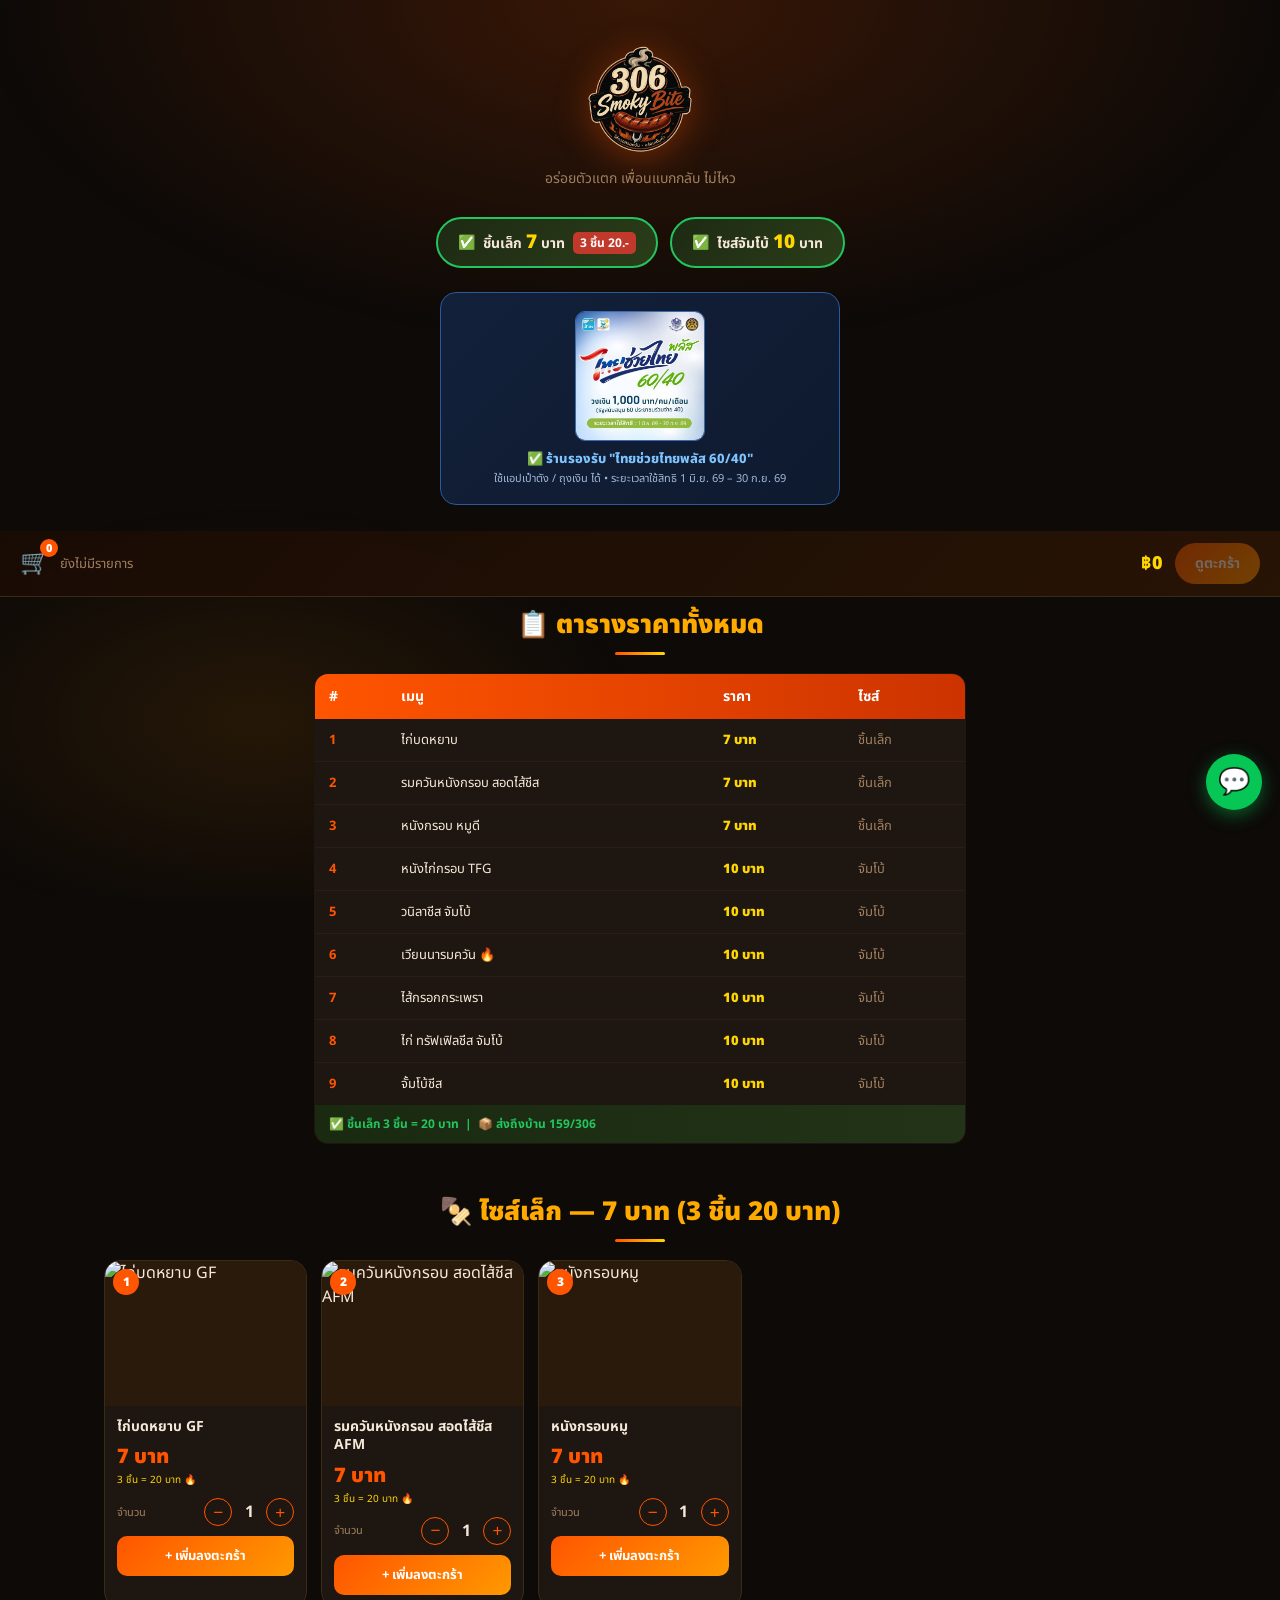
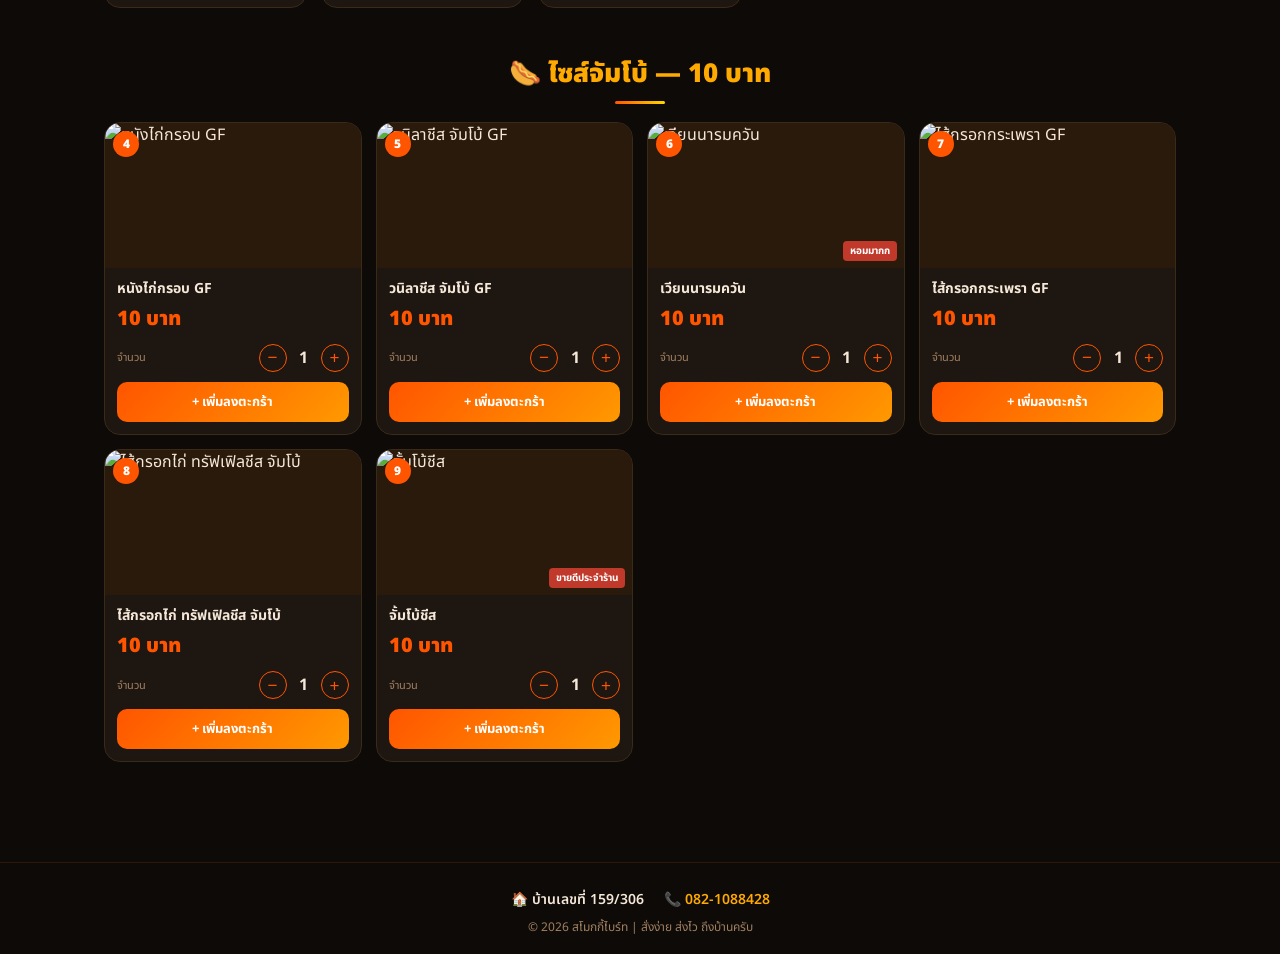
==== commit 793ba36b: "Update index.html" ====
--- a/index.html
+++ b/index.html
@@ -76,7 +76,7 @@
 <div class="footer">
   <div class="contact-row">
     <span>🏠 บ้านเลขที่ 159/306</span>
-    <span>📞 <a href="tel:0635096265">063-509-6265</a></span>
+    <span>📞 <a href="tel:0821088428">082-1088428</a></span>
   </div>
   © 2026 สโมกกี้ไบร์ท | สั่งง่าย ส่งไว ถึงบ้านครับ
 </div>
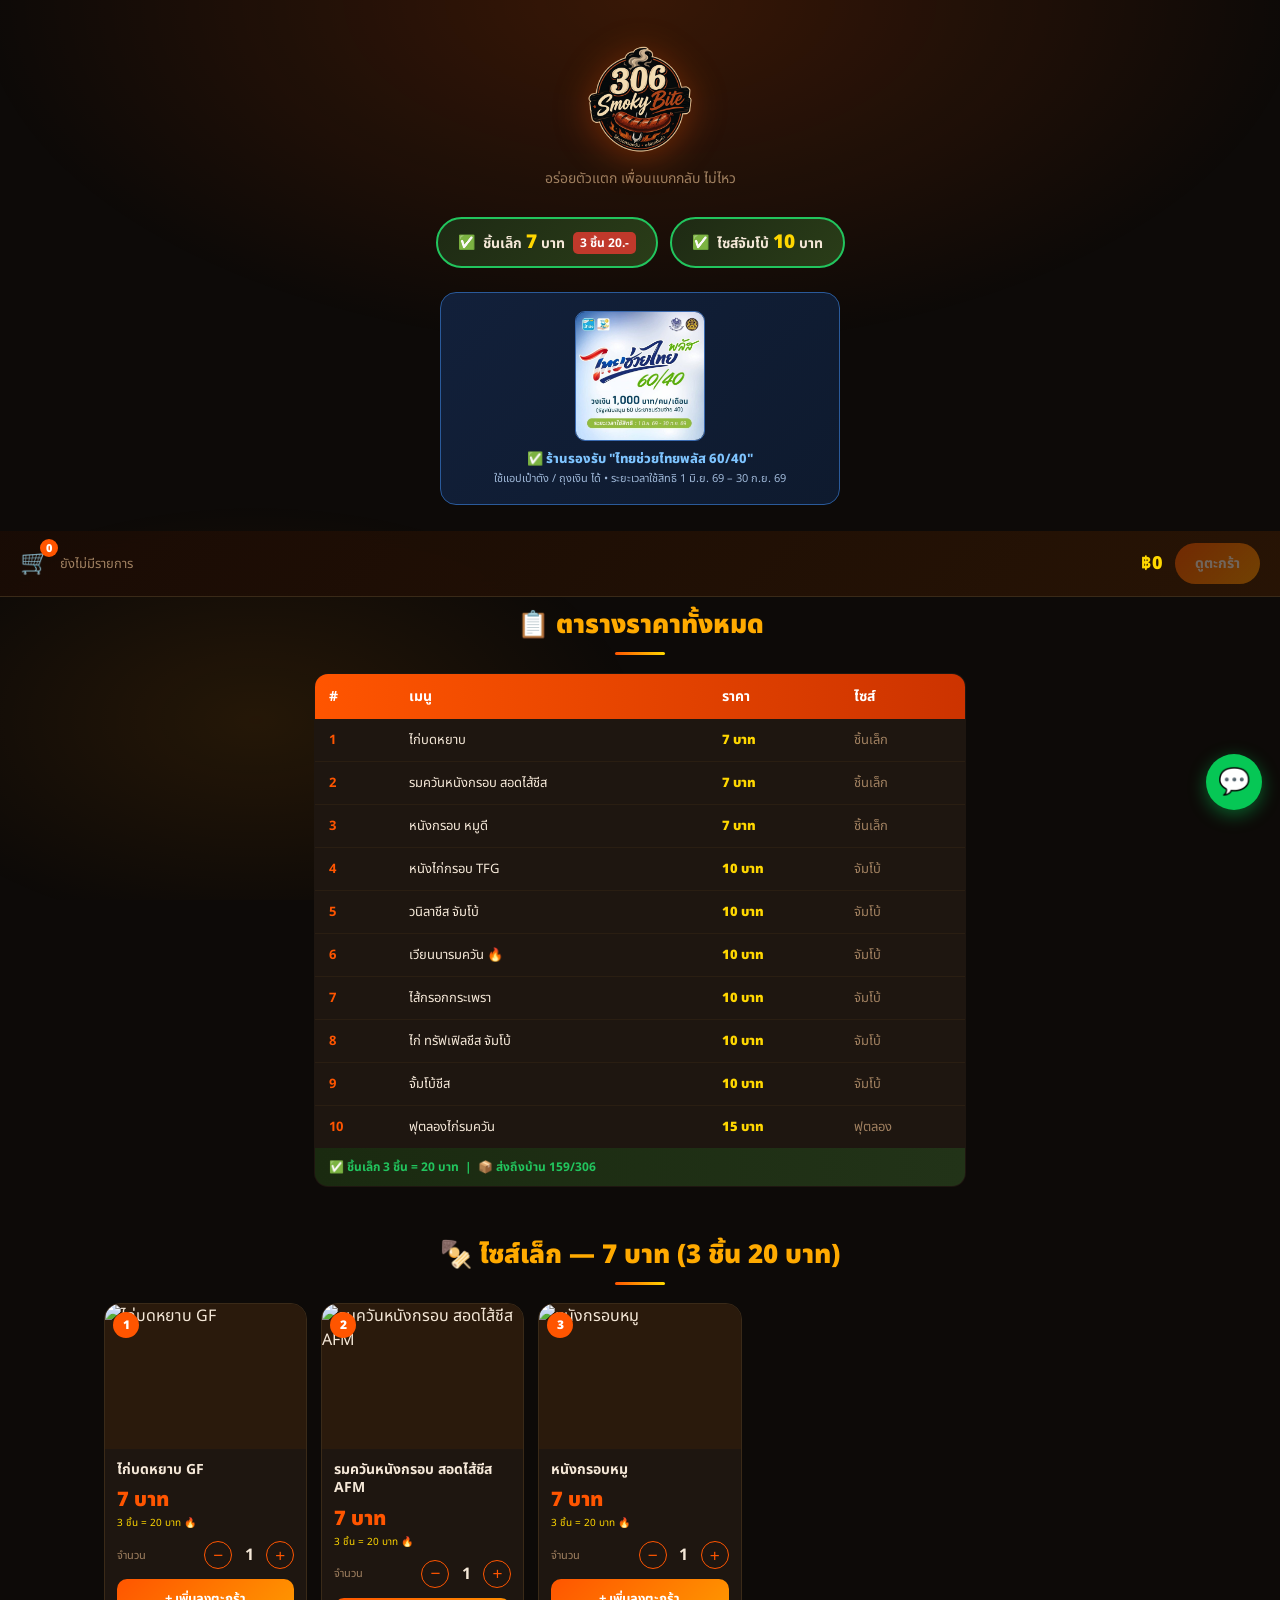
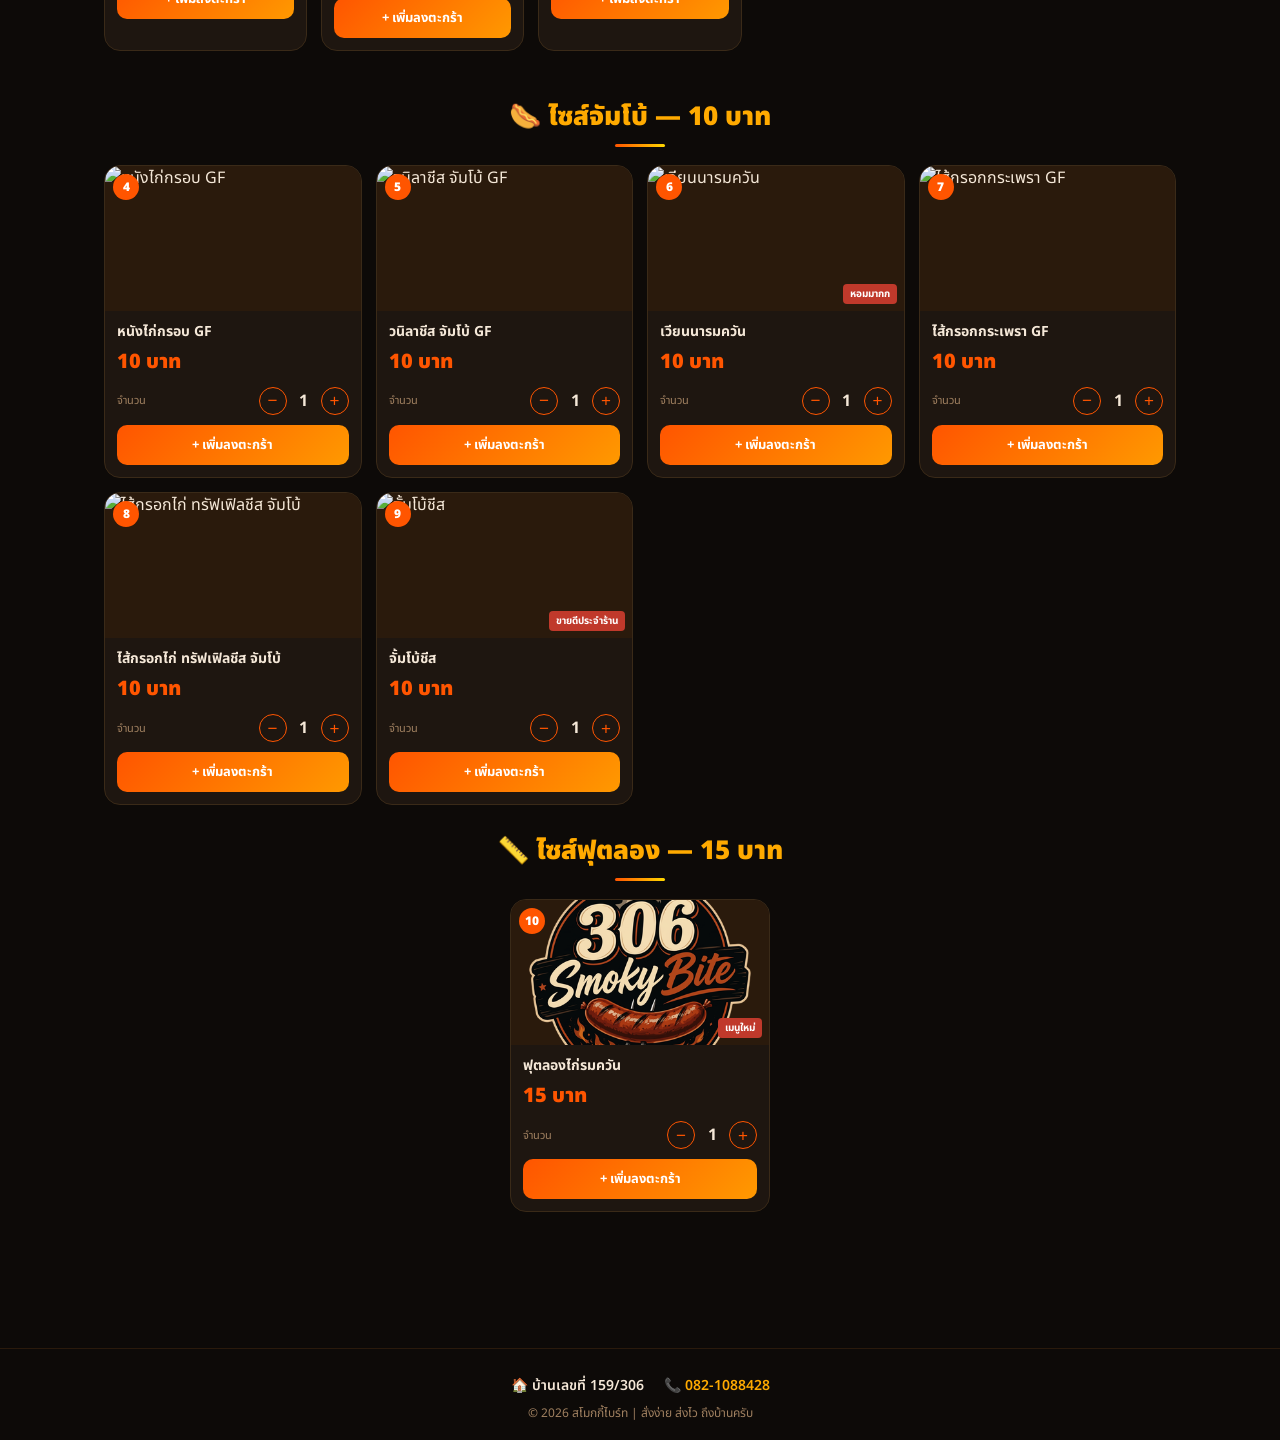
==== commit 5a6c845f: "Add files via upload" ====
--- a/index.html
+++ b/index.html
@@ -58,6 +58,7 @@
       <tr><td class="num-col">7</td><td>ไส้กรอกกระเพรา</td><td class="price-col">10 บาท</td><td class="size-col">จัมโบ้</td></tr>
       <tr><td class="num-col">8</td><td>ไก่ ทรัฟเฟิลชีส จัมโบ้ </td><td class="price-col">10 บาท</td><td class="size-col">จัมโบ้</td></tr>
        <tr><td class="num-col">9</td><td>จั้มโบ้ชีส</td><td class="price-col">10 บาท</td><td class="size-col">จัมโบ้</td></tr>
+      <tr><td class="num-col">10</td><td>ฟุตลองไก่รมควัน</td><td class="price-col">15 บาท</td><td class="size-col">ฟุตลอง</td></tr>
    
     </tbody>
     <tfoot><tr class="tfoot-row"><td colspan="4">✅ ชิ้นเล็ก 3 ชิ้น = 20 บาท &nbsp;|&nbsp; 📦 ส่งถึงบ้าน 159/306</td></tr></tfoot>
@@ -70,6 +71,8 @@
   <div class="grid-5" id="grid-small"></div>
   <div class="section-title" style="padding-top:10px">🌭 ไซส์จัมโบ้ — 10 บาท</div>
   <div class="grid-4" id="grid-jumbo"></div>
+  <div class="section-title" style="padding-top:26px">📏 ไซส์ฟุตลอง — 15 บาท</div>
+  <div class="grid-1" id="grid-footlong"></div>
 </div>
 
 <!-- ════ FOOTER ════ -->
--- a/styles.css
+++ b/styles.css
@@ -38,6 +38,7 @@
 .container{position:relative;z-index:1;max-width:1100px;margin:0 auto;padding:0 14px 100px;}
 .grid-5{display:grid;grid-template-columns:repeat(auto-fill,minmax(180px,1fr));gap:14px;margin-bottom:36px;}
 .grid-4{display:grid;grid-template-columns:repeat(auto-fill,minmax(215px,1fr));gap:14px;}
+.grid-1{display:grid;grid-template-columns:minmax(0,260px);justify-content:center;gap:14px;margin-bottom:36px;}
 .card{background:var(--card);border:1px solid var(--border);border-radius:16px;overflow:hidden;transition:transform 0.25s,box-shadow 0.25s,border-color 0.25s;}
 .card:hover{transform:translateY(-4px);box-shadow:0 10px 28px rgba(255,100,0,0.22);border-color:var(--fire);}
 .card-img-wrap{position:relative;height:145px;overflow:hidden;background:#2a1a0c;}
